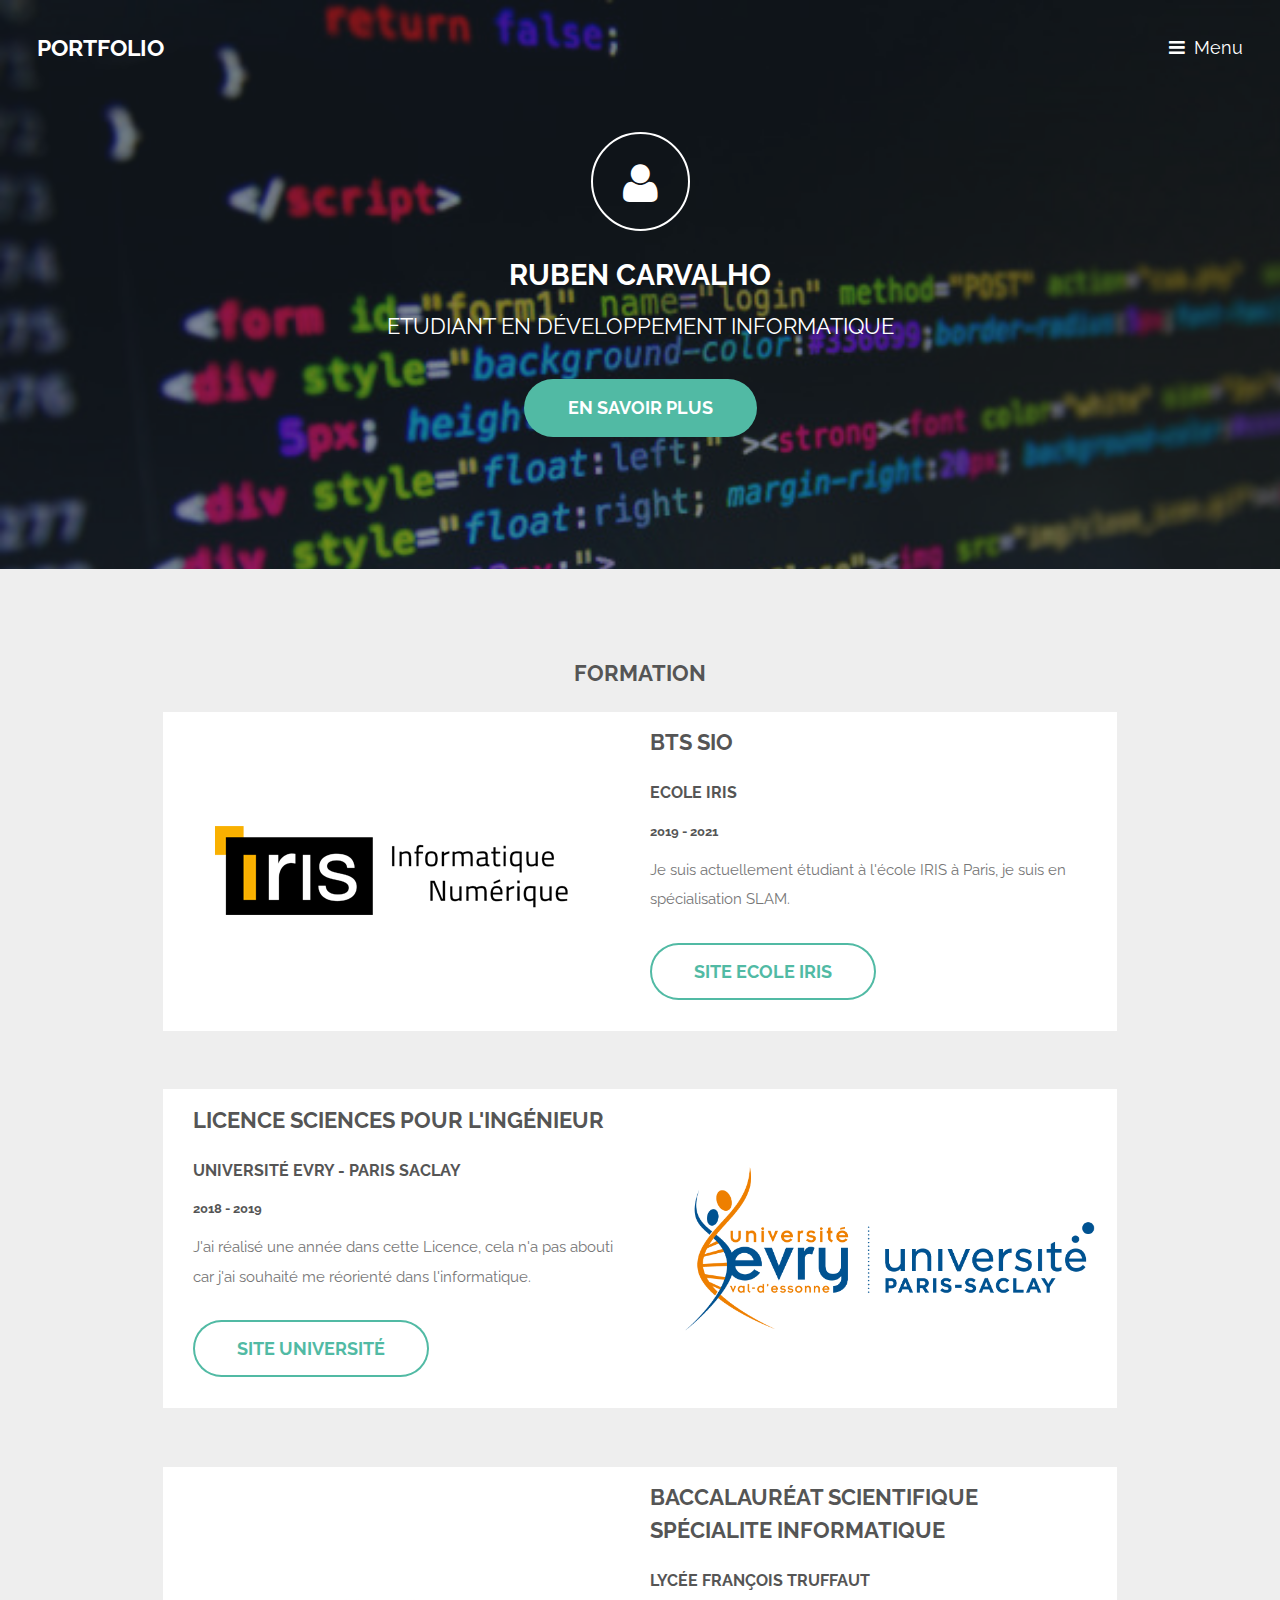
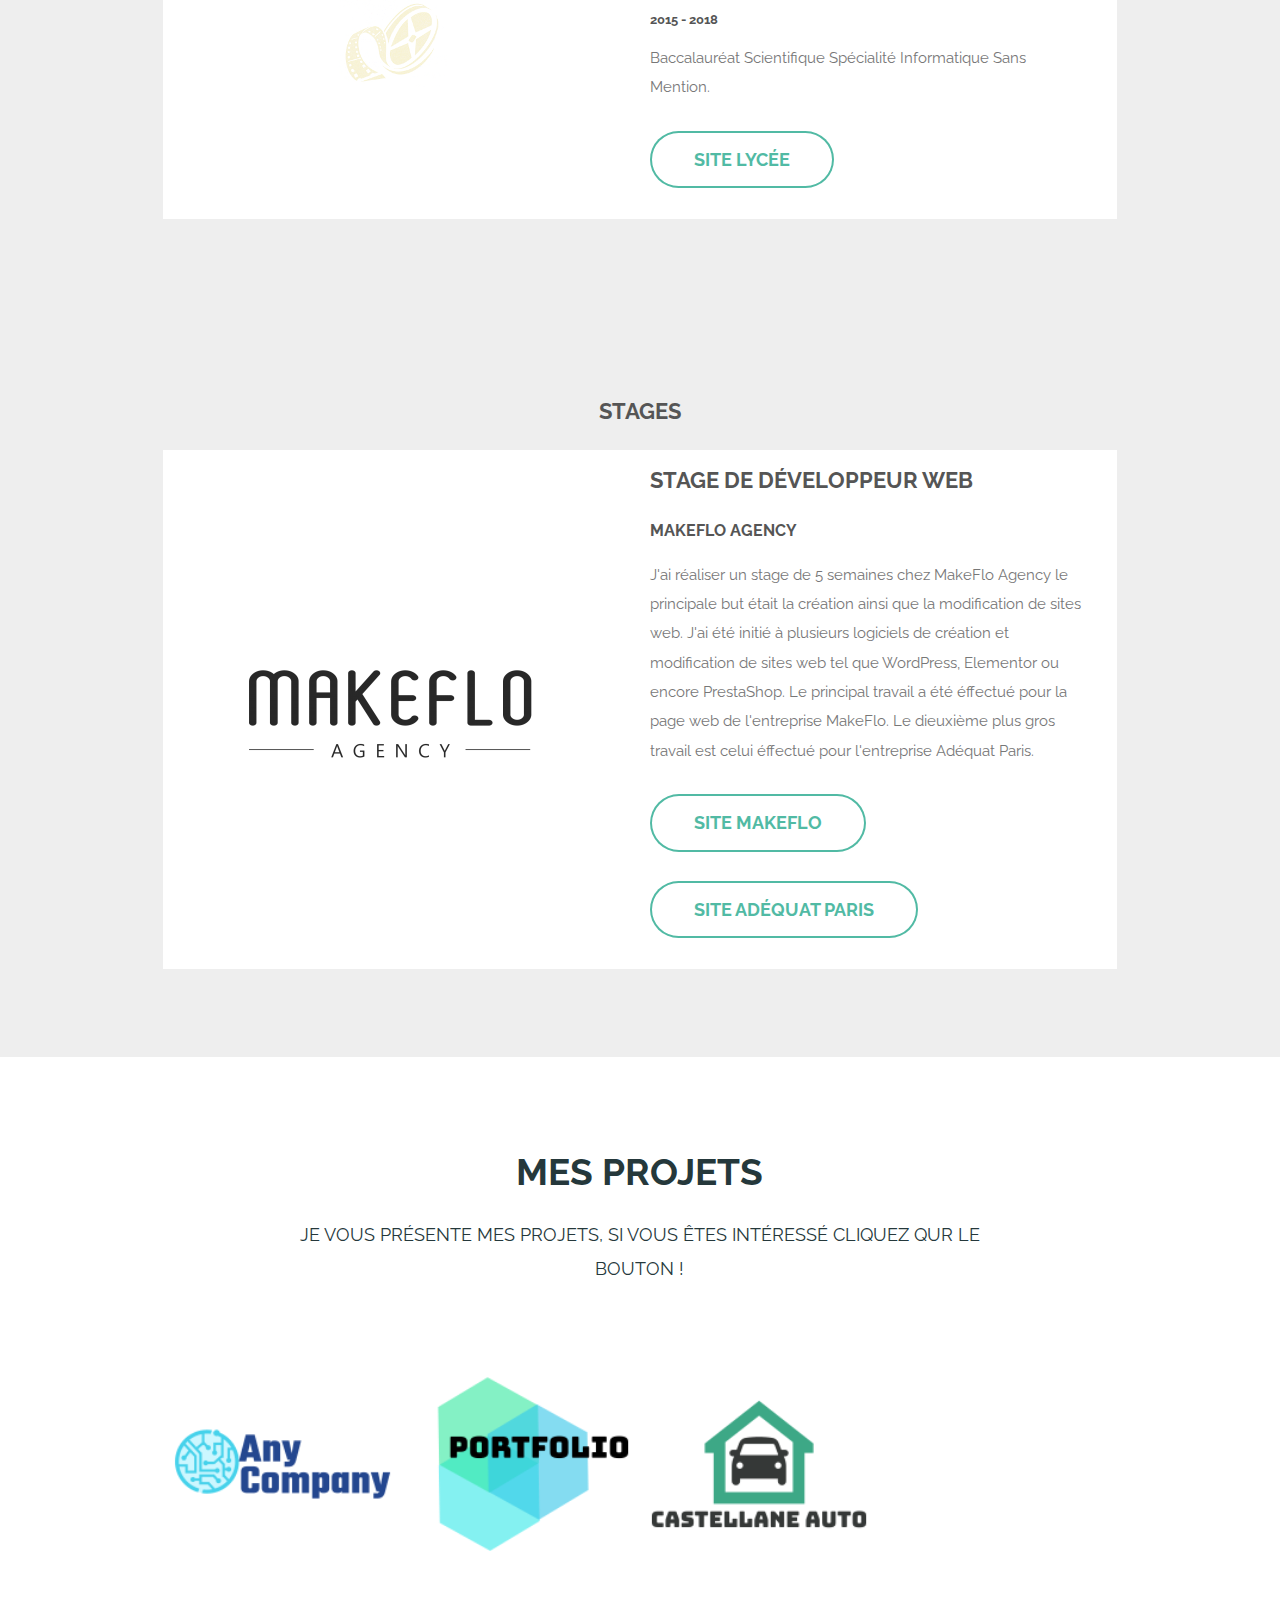
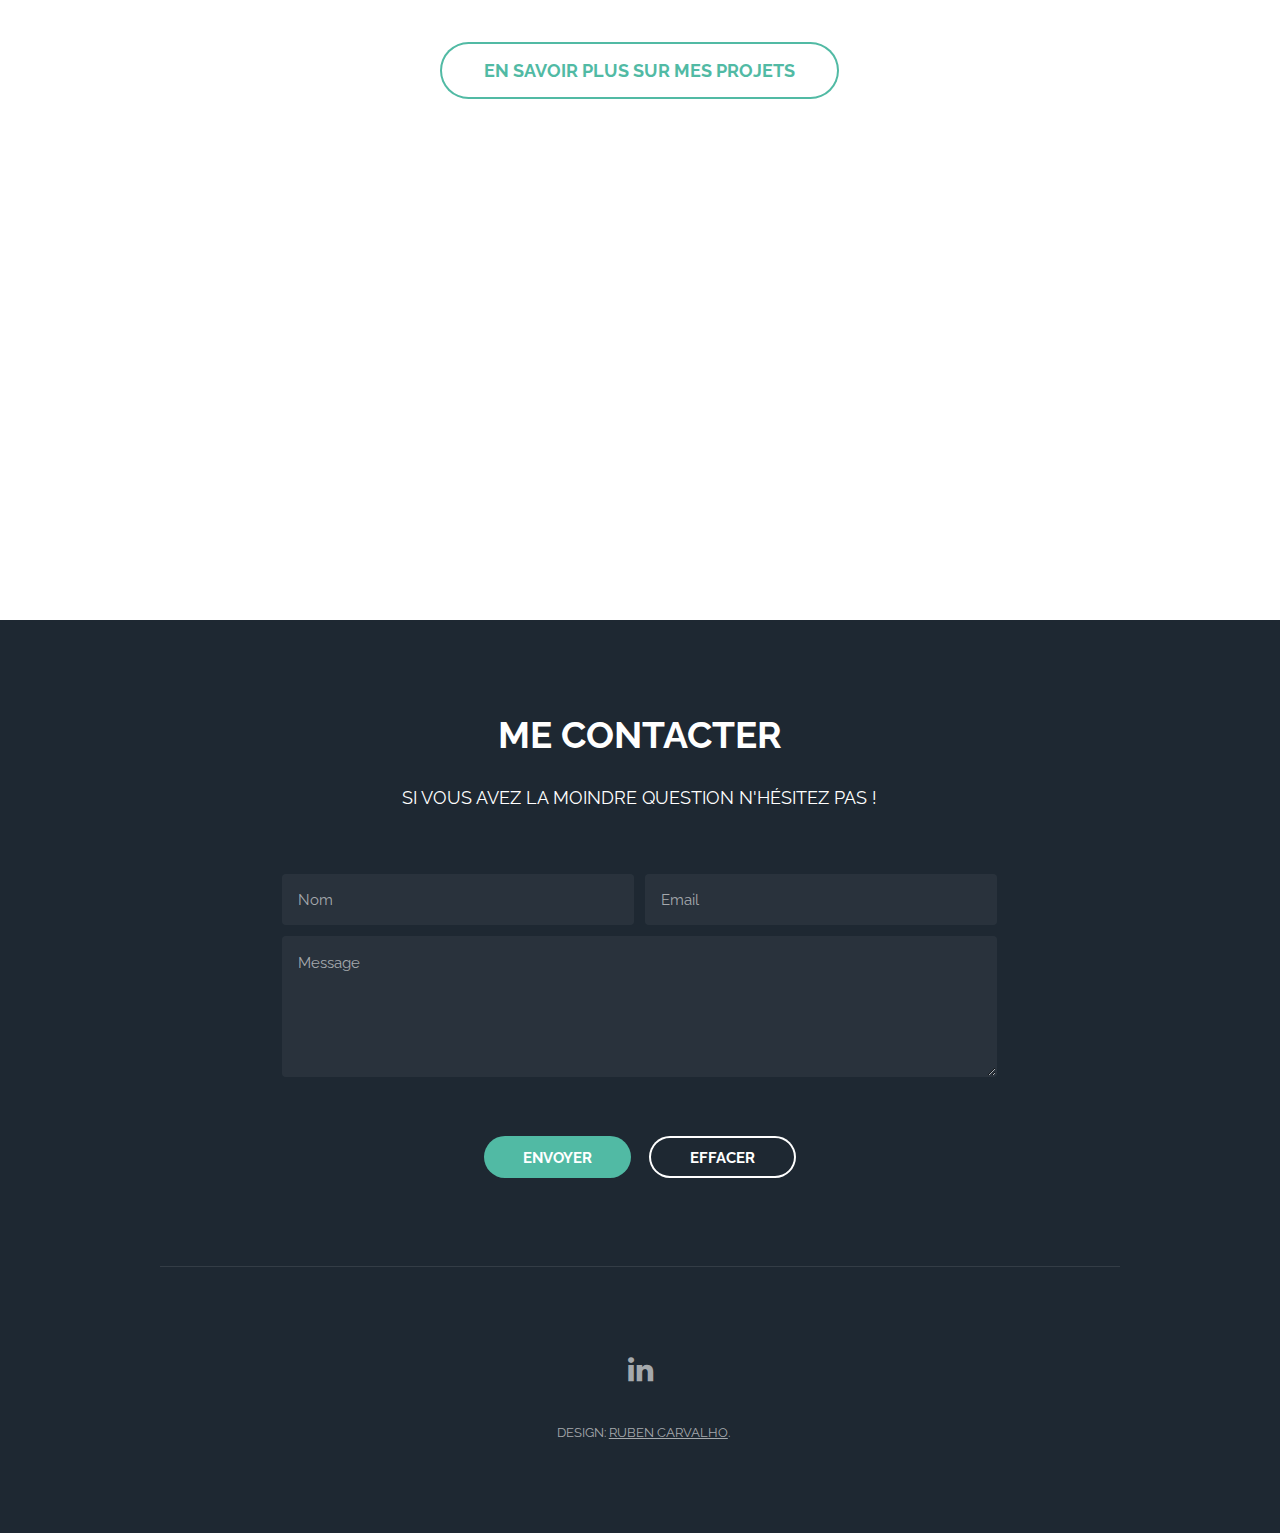
==== index.html @ 9308daf6 "first commit" ====
<!DOCTYPE HTML>
<html>
	<head>
		<title>Portfolio Ruben CARVALHO</title>
		<meta charset="utf-8" />
		<meta name="viewport" content="width=device-width, initial-scale=1" />
		<link rel="stylesheet" href="assets/css/main.css" />
	</head>

	<body class="landing">

		<!-- Header -->
			<header id="header" class="alt">
				<h1><a href="index.html">Portfolio</a></h1>
				<a href="#nav">Menu</a>
			</header>

		<!-- Navigation -->
			<nav id="nav">
				<ul class="links">
					<li><a href="index.html">Home</a></li>
					<li><a href="projets.html">Mes Projets</a></li>
					<li><a href="generic.html">En Savoir Plus</a></li>
				</ul>
			</nav>

		<!-- Bannière -->
			<section id="banner">
				<i class="icon fa-user"></i>
				<h2>Ruben CARVALHO</h2>
				<p>Etudiant en Développement Informatique</p>
				<ul class="actions">
					<li><a href="generic.html" class="button big special">En Savoir Plus</a></li>
				</ul>
			</section>

		<!-- Bloc 1-->	

			<section id="one" class="wrapper style1">
			<center><h2>Formation</h2></center>
				<div class="inner">
					<article class="feature left">
						<span class="image"><center><img src="images/logo_iris.png" alt="" /></center></span>
						<div class="content">
							<h2>BTS SIO</h2>
							<h4>Ecole IRIS</h4>
							<h5>2019 - 2021</h5>
							<p>Je suis actuellement étudiant à l'école IRIS à Paris, je suis en spécialisation SLAM.</p>
							
							<ul class="actions">
								<li><a href="https://www.ecoleiris.fr/" class="button big alt">Site Ecole IRIS</a></li>
							</ul>
						</div>
					</article>
					<article class="feature right">
						<span class="image"><center><img src="images/logo_evry.png" alt="" /></center></span>
						<div class="content">
							<h2>Licence Sciences Pour L'Ingénieur</h2>
							<h4>Université Evry - Paris Saclay</h4>
							<h5>2018 - 2019</h5>
							<p>J'ai réalisé une année dans cette Licence, cela n'a pas abouti car j'ai souhaité me réorienté dans l'informatique.</p>
							
							<ul class="actions">
								<li><a href="https://www.univ-evry.fr/" class="button big alt">Site Université</a></li>
							</ul>
						</div>
					</article>
					<article class="feature left">
						<span class="image"><center><img src="images/truffaut.png" alt="" /></center></span>
						<div class="content">
							<h2>Baccalauréat Scientifique Spécialite Informatique</h2>
							<h4>Lycée François Truffaut</h4>
							<h5>2015 - 2018</h5>
							<p>Baccalauréat Scientifique Spécialité Informatique Sans Mention.</p>
							
							<ul class="actions">
								<li><a href="http://www.lyc-truffaut-bondoufle.ac-versailles.fr/" class="button big alt">Site Lycée</a></li>
							</ul>
						</div>
					</article>
				</div>
			</section>

		<!-- Bloc 2 -->
			<section id="one" class="wrapper style1">
			<center><h2>Stages</h2></center>
				<div class="inner">
					<article class="feature left">
						<span class="image"><center><img src="images/logo_makeflo.png" alt="" /></center></span>
						<div class="content">
							<h2>Stage de Développeur Web</h2>
							<h4>MakeFlo Agency</h4>
							<p>J'ai réaliser un stage de 5 semaines chez MakeFlo Agency le principale but était la création ainsi que la modification de sites web.
							J'ai été initié à plusieurs logiciels de création et modification de sites web tel que WordPress, Elementor ou encore PrestaShop.
							Le principal travail a été éffectué pour la page web de l'entreprise MakeFlo.
							Le dieuxième plus gros travail est celui éffectué pour l'entreprise Adéquat Paris.</p>
							
							<ul class="actions">
								<li><a href="https://www.makeflo.tv/" class="button big alt">Site MakeFlo</a></li>
							</ul>
							<ul class="actions">
								<li><a href="https://www.adequatparis.com/" class="button big alt">Site Adéquat Paris</a></li>
							</ul>
						</div>
					</article>
				</div>
			</section>


		<!-- Bloc 3-->
			<section id="two" class="wrapper special">
				<div class="inner">
					<header class="major narrow">
						<h2>Mes Projets</h2>
						<p>Je vous présente mes projets, si vous êtes intéressé cliquez qur le bouton !</p>
					</header>
					<div class="image-grid">
						<a href="#" class="image"><img src="images/any_company.png" alt="" /></a>
						<a href="#" class="image"><img src="images/portfolio.png" alt="" /></a>
						<a href="#" class="image"><img src="images/ppe_auto_ecole.png" alt="" /></a>
					</div>
					<ul class="actions">
						<li><a href="projets.html" class="button big alt">En Savoir Plus Sur Mes Projets</a></li>
					</ul>
				</div>
			</section>


		<!-- Bloc 4 -->
			<section id="three" class="wrapper style3 special">
				<div class="inner">
					<header class="major narrow	">
						<h2>Mon Tableau de Compétences</h2>
						<p>Cliquez sur le bouton si vous voulez accéder à mon tableau de mes compétences acquises au long de ma formation.</p>
					</header>
					<ul class="actions">
						<li><a href="fichiers/tableau_compétences.xlsx" class="button big alt">Compétences</a></li>
					</ul>
				</div>
			</section>

		<!-- Bloc Contact -->
			<section id="four" class="wrapper style2 special">
				<div class="inner">
					<header class="major narrow">
						<h2>Me Contacter</h2>
						<p>Si vous avez la moindre question n'hésitez pas !</p>
					</header>
					<form action="#" method="POST">
						<div class="container 75%">
							<div class="row uniform 50%">
								<div class="6u 12u$(xsmall)">
									<input name="name" placeholder="Nom" type="text" />
								</div>
								<div class="6u$ 12u$(xsmall)">
									<input name="email" placeholder="Email" type="email" />
								</div>
								<div class="12u$">
									<textarea name="message" placeholder="Message" rows="4"></textarea>
								</div>
							</div>
						</div>
						<ul class="actions">
							<li><input type="submit" class="special" value="Envoyer" /></li>
							<li><input type="reset" class="alt" value="Effacer" /></li>
						</ul>
					</form>
				</div>
			</section>

		<!-- Footer -->
			<footer id="footer">
				<div class="inner">
					<ul class="icons">
						<li><a href="https://www.linkedin.com/in/ruben-carvalho-a429201b3/" class="icon fa-linkedin">
							<span class="label">LinkedIn</span>
						</a></li>
					</ul>
					<ul class="copyright">
						<li>Design: <a href="#">Ruben CARVALHO</a>.</li>
					</ul>
				</div>
			</footer>

			<script src="assets/js/jquery.min.js"></script>
			<script src="assets/js/skel.min.js"></script>
			<script src="assets/js/util.js"></script>
			<script src="assets/js/main.js"></script>

	</body>
</html>
---- assets/css/main.css ----
@charset "UTF-8";
@import url(font-awesome.min.css);
@import url("https://fonts.googleapis.com/css?family=Raleway:400,500,700");


	html, body, div, span, applet, object, iframe, h1, h2, h3, h4, h5, h6, p, blockquote, pre, a, abbr, acronym, address, big, cite, code, del, dfn, em, img, ins, kbd, q, s, samp, small, strike, strong, sub, sup, tt, var, b, u, i, center, dl, dt, dd, ol, ul, li, fieldset, form, label, legend, table, caption, tbody, tfoot, thead, tr, th, td, article, aside, canvas, details, embed, figure, figcaption, footer, header, hgroup, menu, nav, output, ruby, section, summary, time, mark, audio, video {
		margin: 0;
		padding: 0;
		border: 0;
		font-size: 100%;
		font: inherit;
		vertical-align: baseline;
	}

	article, aside, details, figcaption, figure, footer, header, hgroup, menu, nav, section {
		display: block;
	}

	body {
		line-height: 1;
	}

	ol, ul {
		list-style: none;
	}

	blockquote, q {
		quotes: none;
	}

	blockquote:before, blockquote:after, q:before, q:after {
		content: '';
		content: none;
	}

	table {
		border-collapse: collapse;
		border-spacing: 0;
	}

	body {
		-webkit-text-size-adjust: none;
	}


	*, *:before, *:after {
		-moz-box-sizing: border-box;
		-webkit-box-sizing: border-box;
		box-sizing: border-box;
	}

/* Containers */

	.container {
		margin-left: auto;
		margin-right: auto;
	}

	.container.\31 25\25 {
		width: 100%;
		max-width: 100em;
		min-width: 80em;
	}

	.container.\37 5\25 {
		width: 60em;
	}

	.container.\35 0\25 {
		width: 40em;
	}

	.container.\32 5\25 {
		width: 20em;
	}

	.container {
		width: 80em;
	}

	@media screen and (max-width: 1680px) {

		.container.\31 25\25 {
			width: 100%;
			max-width: 100em;
			min-width: 80em;
		}

		.container.\37 5\25 {
			width: 60em;
		}

		.container.\35 0\25 {
			width: 40em;
		}

		.container.\32 5\25 {
			width: 20em;
		}

		.container {
			width: 80em;
		}

	}

	@media screen and (max-width: 1280px) {

		.container.\31 25\25 {
			width: 100%;
			max-width: 81.25em;
			min-width: 65em;
		}

		.container.\37 5\25 {
			width: 48.75em;
		}

		.container.\35 0\25 {
			width: 32.5em;
		}

		.container.\32 5\25 {
			width: 16.25em;
		}

		.container {
			width: 65em;
		}

	}

	@media screen and (max-width: 980px) {

		.container.\31 25\25 {
			width: 100%;
			max-width: 112.5%;
			min-width: 90%;
		}

		.container.\37 5\25 {
			width: 67.5%;
		}

		.container.\35 0\25 {
			width: 45%;
		}

		.container.\32 5\25 {
			width: 22.5%;
		}

		.container {
			width: 90% !important;
		}

	}

	@media screen and (max-width: 736px) {

		.container.\31 25\25 {
			width: 100%;
			max-width: 112.5%;
			min-width: 90%;
		}

		.container.\37 5\25 {
			width: 67.5%;
		}

		.container.\35 0\25 {
			width: 45%;
		}

		.container.\32 5\25 {
			width: 22.5%;
		}

		.container {
			width: 90% !important;
		}

	}

	@media screen and (max-width: 480px) {

		.container.\31 25\25 {
			width: 100%;
			max-width: 112.5%;
			min-width: 90%;
		}

		.container.\37 5\25 {
			width: 67.5%;
		}

		.container.\35 0\25 {
			width: 45%;
		}

		.container.\32 5\25 {
			width: 22.5%;
		}

		.container {
			width: 90% !important;
		}

	}


	.row {
		border-bottom: solid 1px transparent;
		-moz-box-sizing: border-box;
		-webkit-box-sizing: border-box;
		box-sizing: border-box;
	}

	.row > * {
		float: left;
		-moz-box-sizing: border-box;
		-webkit-box-sizing: border-box;
		box-sizing: border-box;
	}

	.row:after, .row:before {
		content: '';
		display: block;
		clear: both;
		height: 0;
	}

	.row.uniform > * > :first-child {
		margin-top: 0;
	}

	.row.uniform > * > :last-child {
		margin-bottom: 0;
	}

	.row.\30 \25 > * {
		padding: 0 0 0 0em;
	}

	.row.\30 \25 {
		margin: 0 0 -1px 0em;
	}

	.row.uniform.\30 \25 > * {
		padding: 0em 0 0 0em;
	}

	.row.uniform.\30 \25 {
		margin: 0em 0 -1px 0em;
	}

	.row > * {
		padding: 0 0 0 2em;
	}

	.row {
		margin: 0 0 -1px -2em;
	}

	.row.uniform > * {
		padding: 2em 0 0 2em;
	}

	.row.uniform {
		margin: -2em 0 -1px -2em;
	}

	.row.\32 00\25 > * {
		padding: 0 0 0 4em;
	}

	.row.\32 00\25 {
		margin: 0 0 -1px -4em;
	}

	.row.uniform.\32 00\25 > * {
		padding: 4em 0 0 4em;
	}

	.row.uniform.\32 00\25 {
		margin: -4em 0 -1px -4em;
	}

	.row.\31 50\25 > * {
		padding: 0 0 0 3em;
	}

	.row.\31 50\25 {
		margin: 0 0 -1px -3em;
	}

	.row.uniform.\31 50\25 > * {
		padding: 3em 0 0 3em;
	}

	.row.uniform.\31 50\25 {
		margin: -3em 0 -1px -3em;
	}

	.row.\35 0\25 > * {
		padding: 0 0 0 1em;
	}

	.row.\35 0\25 {
		margin: 0 0 -1px -1em;
	}

	.row.uniform.\35 0\25 > * {
		padding: 1em 0 0 1em;
	}

	.row.uniform.\35 0\25 {
		margin: -1em 0 -1px -1em;
	}

	.row.\32 5\25 > * {
		padding: 0 0 0 0.5em;
	}

	.row.\32 5\25 {
		margin: 0 0 -1px -0.5em;
	}

	.row.uniform.\32 5\25 > * {
		padding: 0.5em 0 0 0.5em;
	}

	.row.uniform.\32 5\25 {
		margin: -0.5em 0 -1px -0.5em;
	}

	.\31 2u, .\31 2u\24 {
		width: 100%;
		clear: none;
		margin-left: 0;
	}

	.\31 1u, .\31 1u\24 {
		width: 91.6666666667%;
		clear: none;
		margin-left: 0;
	}

	.\31 0u, .\31 0u\24 {
		width: 83.3333333333%;
		clear: none;
		margin-left: 0;
	}

	.\39 u, .\39 u\24 {
		width: 75%;
		clear: none;
		margin-left: 0;
	}

	.\38 u, .\38 u\24 {
		width: 66.6666666667%;
		clear: none;
		margin-left: 0;
	}

	.\37 u, .\37 u\24 {
		width: 58.3333333333%;
		clear: none;
		margin-left: 0;
	}

	.\36 u, .\36 u\24 {
		width: 50%;
		clear: none;
		margin-left: 0;
	}

	.\35 u, .\35 u\24 {
		width: 41.6666666667%;
		clear: none;
		margin-left: 0;
	}

	.\34 u, .\34 u\24 {
		width: 33.3333333333%;
		clear: none;
		margin-left: 0;
	}

	.\33 u, .\33 u\24 {
		width: 25%;
		clear: none;
		margin-left: 0;
	}

	.\32 u, .\32 u\24 {
		width: 16.6666666667%;
		clear: none;
		margin-left: 0;
	}

	.\31 u, .\31 u\24 {
		width: 8.3333333333%;
		clear: none;
		margin-left: 0;
	}

	.\31 2u\24 + *,
	.\31 1u\24 + *,
	.\31 0u\24 + *,
	.\39 u\24 + *,
	.\38 u\24 + *,
	.\37 u\24 + *,
	.\36 u\24 + *,
	.\35 u\24 + *,
	.\34 u\24 + *,
	.\33 u\24 + *,
	.\32 u\24 + *,
	.\31 u\24 + * {
		clear: left;
	}

	.\-11u {
		margin-left: 91.66667%;
	}

	.\-10u {
		margin-left: 83.33333%;
	}

	.\-9u {
		margin-left: 75%;
	}

	.\-8u {
		margin-left: 66.66667%;
	}

	.\-7u {
		margin-left: 58.33333%;
	}

	.\-6u {
		margin-left: 50%;
	}

	.\-5u {
		margin-left: 41.66667%;
	}

	.\-4u {
		margin-left: 33.33333%;
	}

	.\-3u {
		margin-left: 25%;
	}

	.\-2u {
		margin-left: 16.66667%;
	}

	.\-1u {
		margin-left: 8.33333%;
	}

	@media screen and (max-width: 1680px) {

		.row > * {
			padding: 0 0 0 2em;
		}

		.row {
			margin: 0 0 -1px -2em;
		}

		.row.uniform > * {
			padding: 2em 0 0 2em;
		}

		.row.uniform {
			margin: -2em 0 -1px -2em;
		}

		.row.\32 00\25 > * {
			padding: 0 0 0 4em;
		}

		.row.\32 00\25 {
			margin: 0 0 -1px -4em;
		}

		.row.uniform.\32 00\25 > * {
			padding: 4em 0 0 4em;
		}

		.row.uniform.\32 00\25 {
			margin: -4em 0 -1px -4em;
		}

		.row.\31 50\25 > * {
			padding: 0 0 0 3em;
		}

		.row.\31 50\25 {
			margin: 0 0 -1px -3em;
		}

		.row.uniform.\31 50\25 > * {
			padding: 3em 0 0 3em;
		}

		.row.uniform.\31 50\25 {
			margin: -3em 0 -1px -3em;
		}

		.row.\35 0\25 > * {
			padding: 0 0 0 1em;
		}

		.row.\35 0\25 {
			margin: 0 0 -1px -1em;
		}

		.row.uniform.\35 0\25 > * {
			padding: 1em 0 0 1em;
		}

		.row.uniform.\35 0\25 {
			margin: -1em 0 -1px -1em;
		}

		.row.\32 5\25 > * {
			padding: 0 0 0 0.5em;
		}

		.row.\32 5\25 {
			margin: 0 0 -1px -0.5em;
		}

		.row.uniform.\32 5\25 > * {
			padding: 0.5em 0 0 0.5em;
		}

		.row.uniform.\32 5\25 {
			margin: -0.5em 0 -1px -0.5em;
		}

		.\31 2u\28xlarge\29, .\31 2u\24\28xlarge\29 {
			width: 100%;
			clear: none;
			margin-left: 0;
		}

		.\31 1u\28xlarge\29, .\31 1u\24\28xlarge\29 {
			width: 91.6666666667%;
			clear: none;
			margin-left: 0;
		}

		.\31 0u\28xlarge\29, .\31 0u\24\28xlarge\29 {
			width: 83.3333333333%;
			clear: none;
			margin-left: 0;
		}

		.\39 u\28xlarge\29, .\39 u\24\28xlarge\29 {
			width: 75%;
			clear: none;
			margin-left: 0;
		}

		.\38 u\28xlarge\29, .\38 u\24\28xlarge\29 {
			width: 66.6666666667%;
			clear: none;
			margin-left: 0;
		}

		.\37 u\28xlarge\29, .\37 u\24\28xlarge\29 {
			width: 58.3333333333%;
			clear: none;
			margin-left: 0;
		}

		.\36 u\28xlarge\29, .\36 u\24\28xlarge\29 {
			width: 50%;
			clear: none;
			margin-left: 0;
		}

		.\35 u\28xlarge\29, .\35 u\24\28xlarge\29 {
			width: 41.6666666667%;
			clear: none;
			margin-left: 0;
		}

		.\34 u\28xlarge\29, .\34 u\24\28xlarge\29 {
			width: 33.3333333333%;
			clear: none;
			margin-left: 0;
		}

		.\33 u\28xlarge\29, .\33 u\24\28xlarge\29 {
			width: 25%;
			clear: none;
			margin-left: 0;
		}

		.\32 u\28xlarge\29, .\32 u\24\28xlarge\29 {
			width: 16.6666666667%;
			clear: none;
			margin-left: 0;
		}

		.\31 u\28xlarge\29, .\31 u\24\28xlarge\29 {
			width: 8.3333333333%;
			clear: none;
			margin-left: 0;
		}

		.\31 2u\24\28xlarge\29 + *,
		.\31 1u\24\28xlarge\29 + *,
		.\31 0u\24\28xlarge\29 + *,
		.\39 u\24\28xlarge\29 + *,
		.\38 u\24\28xlarge\29 + *,
		.\37 u\24\28xlarge\29 + *,
		.\36 u\24\28xlarge\29 + *,
		.\35 u\24\28xlarge\29 + *,
		.\34 u\24\28xlarge\29 + *,
		.\33 u\24\28xlarge\29 + *,
		.\32 u\24\28xlarge\29 + *,
		.\31 u\24\28xlarge\29 + * {
			clear: left;
		}

		.\-11u\28xlarge\29 {
			margin-left: 91.66667%;
		}

		.\-10u\28xlarge\29 {
			margin-left: 83.33333%;
		}

		.\-9u\28xlarge\29 {
			margin-left: 75%;
		}

		.\-8u\28xlarge\29 {
			margin-left: 66.66667%;
		}

		.\-7u\28xlarge\29 {
			margin-left: 58.33333%;
		}

		.\-6u\28xlarge\29 {
			margin-left: 50%;
		}

		.\-5u\28xlarge\29 {
			margin-left: 41.66667%;
		}

		.\-4u\28xlarge\29 {
			margin-left: 33.33333%;
		}

		.\-3u\28xlarge\29 {
			margin-left: 25%;
		}

		.\-2u\28xlarge\29 {
			margin-left: 16.66667%;
		}

		.\-1u\28xlarge\29 {
			margin-left: 8.33333%;
		}

	}

	@media screen and (max-width: 1280px) {

		.row > * {
			padding: 0 0 0 1.5em;
		}

		.row {
			margin: 0 0 -1px -1.5em;
		}

		.row.uniform > * {
			padding: 1.5em 0 0 1.5em;
		}

		.row.uniform {
			margin: -1.5em 0 -1px -1.5em;
		}

		.row.\32 00\25 > * {
			padding: 0 0 0 3em;
		}

		.row.\32 00\25 {
			margin: 0 0 -1px -3em;
		}

		.row.uniform.\32 00\25 > * {
			padding: 3em 0 0 3em;
		}

		.row.uniform.\32 00\25 {
			margin: -3em 0 -1px -3em;
		}

		.row.\31 50\25 > * {
			padding: 0 0 0 2.25em;
		}

		.row.\31 50\25 {
			margin: 0 0 -1px -2.25em;
		}

		.row.uniform.\31 50\25 > * {
			padding: 2.25em 0 0 2.25em;
		}

		.row.uniform.\31 50\25 {
			margin: -2.25em 0 -1px -2.25em;
		}

		.row.\35 0\25 > * {
			padding: 0 0 0 0.75em;
		}

		.row.\35 0\25 {
			margin: 0 0 -1px -0.75em;
		}

		.row.uniform.\35 0\25 > * {
			padding: 0.75em 0 0 0.75em;
		}

		.row.uniform.\35 0\25 {
			margin: -0.75em 0 -1px -0.75em;
		}

		.row.\32 5\25 > * {
			padding: 0 0 0 0.375em;
		}

		.row.\32 5\25 {
			margin: 0 0 -1px -0.375em;
		}

		.row.uniform.\32 5\25 > * {
			padding: 0.375em 0 0 0.375em;
		}

		.row.uniform.\32 5\25 {
			margin: -0.375em 0 -1px -0.375em;
		}

		.\31 2u\28large\29, .\31 2u\24\28large\29 {
			width: 100%;
			clear: none;
			margin-left: 0;
		}

		.\31 1u\28large\29, .\31 1u\24\28large\29 {
			width: 91.6666666667%;
			clear: none;
			margin-left: 0;
		}

		.\31 0u\28large\29, .\31 0u\24\28large\29 {
			width: 83.3333333333%;
			clear: none;
			margin-left: 0;
		}

		.\39 u\28large\29, .\39 u\24\28large\29 {
			width: 75%;
			clear: none;
			margin-left: 0;
		}

		.\38 u\28large\29, .\38 u\24\28large\29 {
			width: 66.6666666667%;
			clear: none;
			margin-left: 0;
		}

		.\37 u\28large\29, .\37 u\24\28large\29 {
			width: 58.3333333333%;
			clear: none;
			margin-left: 0;
		}

		.\36 u\28large\29, .\36 u\24\28large\29 {
			width: 50%;
			clear: none;
			margin-left: 0;
		}

		.\35 u\28large\29, .\35 u\24\28large\29 {
			width: 41.6666666667%;
			clear: none;
			margin-left: 0;
		}

		.\34 u\28large\29, .\34 u\24\28large\29 {
			width: 33.3333333333%;
			clear: none;
			margin-left: 0;
		}

		.\33 u\28large\29, .\33 u\24\28large\29 {
			width: 25%;
			clear: none;
			margin-left: 0;
		}

		.\32 u\28large\29, .\32 u\24\28large\29 {
			width: 16.6666666667%;
			clear: none;
			margin-left: 0;
		}

		.\31 u\28large\29, .\31 u\24\28large\29 {
			width: 8.3333333333%;
			clear: none;
			margin-left: 0;
		}

		.\31 2u\24\28large\29 + *,
		.\31 1u\24\28large\29 + *,
		.\31 0u\24\28large\29 + *,
		.\39 u\24\28large\29 + *,
		.\38 u\24\28large\29 + *,
		.\37 u\24\28large\29 + *,
		.\36 u\24\28large\29 + *,
		.\35 u\24\28large\29 + *,
		.\34 u\24\28large\29 + *,
		.\33 u\24\28large\29 + *,
		.\32 u\24\28large\29 + *,
		.\31 u\24\28large\29 + * {
			clear: left;
		}

		.\-11u\28large\29 {
			margin-left: 91.66667%;
		}

		.\-10u\28large\29 {
			margin-left: 83.33333%;
		}

		.\-9u\28large\29 {
			margin-left: 75%;
		}

		.\-8u\28large\29 {
			margin-left: 66.66667%;
		}

		.\-7u\28large\29 {
			margin-left: 58.33333%;
		}

		.\-6u\28large\29 {
			margin-left: 50%;
		}

		.\-5u\28large\29 {
			margin-left: 41.66667%;
		}

		.\-4u\28large\29 {
			margin-left: 33.33333%;
		}

		.\-3u\28large\29 {
			margin-left: 25%;
		}

		.\-2u\28large\29 {
			margin-left: 16.66667%;
		}

		.\-1u\28large\29 {
			margin-left: 8.33333%;
		}

	}

	@media screen and (max-width: 980px) {

		.row > * {
			padding: 0 0 0 1.5em;
		}

		.row {
			margin: 0 0 -1px -1.5em;
		}

		.row.uniform > * {
			padding: 1.5em 0 0 1.5em;
		}

		.row.uniform {
			margin: -1.5em 0 -1px -1.5em;
		}

		.row.\32 00\25 > * {
			padding: 0 0 0 3em;
		}

		.row.\32 00\25 {
			margin: 0 0 -1px -3em;
		}

		.row.uniform.\32 00\25 > * {
			padding: 3em 0 0 3em;
		}

		.row.uniform.\32 00\25 {
			margin: -3em 0 -1px -3em;
		}

		.row.\31 50\25 > * {
			padding: 0 0 0 2.25em;
		}

		.row.\31 50\25 {
			margin: 0 0 -1px -2.25em;
		}

		.row.uniform.\31 50\25 > * {
			padding: 2.25em 0 0 2.25em;
		}

		.row.uniform.\31 50\25 {
			margin: -2.25em 0 -1px -2.25em;
		}

		.row.\35 0\25 > * {
			padding: 0 0 0 0.75em;
		}

		.row.\35 0\25 {
			margin: 0 0 -1px -0.75em;
		}

		.row.uniform.\35 0\25 > * {
			padding: 0.75em 0 0 0.75em;
		}

		.row.uniform.\35 0\25 {
			margin: -0.75em 0 -1px -0.75em;
		}

		.row.\32 5\25 > * {
			padding: 0 0 0 0.375em;
		}

		.row.\32 5\25 {
			margin: 0 0 -1px -0.375em;
		}

		.row.uniform.\32 5\25 > * {
			padding: 0.375em 0 0 0.375em;
		}

		.row.uniform.\32 5\25 {
			margin: -0.375em 0 -1px -0.375em;
		}

		.\31 2u\28medium\29, .\31 2u\24\28medium\29 {
			width: 100%;
			clear: none;
			margin-left: 0;
		}

		.\31 1u\28medium\29, .\31 1u\24\28medium\29 {
			width: 91.6666666667%;
			clear: none;
			margin-left: 0;
		}

		.\31 0u\28medium\29, .\31 0u\24\28medium\29 {
			width: 83.3333333333%;
			clear: none;
			margin-left: 0;
		}

		.\39 u\28medium\29, .\39 u\24\28medium\29 {
			width: 75%;
			clear: none;
			margin-left: 0;
		}

		.\38 u\28medium\29, .\38 u\24\28medium\29 {
			width: 66.6666666667%;
			clear: none;
			margin-left: 0;
		}

		.\37 u\28medium\29, .\37 u\24\28medium\29 {
			width: 58.3333333333%;
			clear: none;
			margin-left: 0;
		}

		.\36 u\28medium\29, .\36 u\24\28medium\29 {
			width: 50%;
			clear: none;
			margin-left: 0;
		}

		.\35 u\28medium\29, .\35 u\24\28medium\29 {
			width: 41.6666666667%;
			clear: none;
			margin-left: 0;
		}

		.\34 u\28medium\29, .\34 u\24\28medium\29 {
			width: 33.3333333333%;
			clear: none;
			margin-left: 0;
		}

		.\33 u\28medium\29, .\33 u\24\28medium\29 {
			width: 25%;
			clear: none;
			margin-left: 0;
		}

		.\32 u\28medium\29, .\32 u\24\28medium\29 {
			width: 16.6666666667%;
			clear: none;
			margin-left: 0;
		}

		.\31 u\28medium\29, .\31 u\24\28medium\29 {
			width: 8.3333333333%;
			clear: none;
			margin-left: 0;
		}

		.\31 2u\24\28medium\29 + *,
		.\31 1u\24\28medium\29 + *,
		.\31 0u\24\28medium\29 + *,
		.\39 u\24\28medium\29 + *,
		.\38 u\24\28medium\29 + *,
		.\37 u\24\28medium\29 + *,
		.\36 u\24\28medium\29 + *,
		.\35 u\24\28medium\29 + *,
		.\34 u\24\28medium\29 + *,
		.\33 u\24\28medium\29 + *,
		.\32 u\24\28medium\29 + *,
		.\31 u\24\28medium\29 + * {
			clear: left;
		}

		.\-11u\28medium\29 {
			margin-left: 91.66667%;
		}

		.\-10u\28medium\29 {
			margin-left: 83.33333%;
		}

		.\-9u\28medium\29 {
			margin-left: 75%;
		}

		.\-8u\28medium\29 {
			margin-left: 66.66667%;
		}

		.\-7u\28medium\29 {
			margin-left: 58.33333%;
		}

		.\-6u\28medium\29 {
			margin-left: 50%;
		}

		.\-5u\28medium\29 {
			margin-left: 41.66667%;
		}

		.\-4u\28medium\29 {
			margin-left: 33.33333%;
		}

		.\-3u\28medium\29 {
			margin-left: 25%;
		}

		.\-2u\28medium\29 {
			margin-left: 16.66667%;
		}

		.\-1u\28medium\29 {
			margin-left: 8.33333%;
		}

	}

	@media screen and (max-width: 736px) {

		.row > * {
			padding: 0 0 0 1.25em;
		}

		.row {
			margin: 0 0 -1px -1.25em;
		}

		.row.uniform > * {
			padding: 1.25em 0 0 1.25em;
		}

		.row.uniform {
			margin: -1.25em 0 -1px -1.25em;
		}

		.row.\32 00\25 > * {
			padding: 0 0 0 2.5em;
		}

		.row.\32 00\25 {
			margin: 0 0 -1px -2.5em;
		}

		.row.uniform.\32 00\25 > * {
			padding: 2.5em 0 0 2.5em;
		}

		.row.uniform.\32 00\25 {
			margin: -2.5em 0 -1px -2.5em;
		}

		.row.\31 50\25 > * {
			padding: 0 0 0 1.875em;
		}

		.row.\31 50\25 {
			margin: 0 0 -1px -1.875em;
		}

		.row.uniform.\31 50\25 > * {
			padding: 1.875em 0 0 1.875em;
		}

		.row.uniform.\31 50\25 {
			margin: -1.875em 0 -1px -1.875em;
		}

		.row.\35 0\25 > * {
			padding: 0 0 0 0.625em;
		}

		.row.\35 0\25 {
			margin: 0 0 -1px -0.625em;
		}

		.row.uniform.\35 0\25 > * {
			padding: 0.625em 0 0 0.625em;
		}

		.row.uniform.\35 0\25 {
			margin: -0.625em 0 -1px -0.625em;
		}

		.row.\32 5\25 > * {
			padding: 0 0 0 0.3125em;
		}

		.row.\32 5\25 {
			margin: 0 0 -1px -0.3125em;
		}

		.row.uniform.\32 5\25 > * {
			padding: 0.3125em 0 0 0.3125em;
		}

		.row.uniform.\32 5\25 {
			margin: -0.3125em 0 -1px -0.3125em;
		}

		.\31 2u\28small\29, .\31 2u\24\28small\29 {
			width: 100%;
			clear: none;
			margin-left: 0;
		}

		.\31 1u\28small\29, .\31 1u\24\28small\29 {
			width: 91.6666666667%;
			clear: none;
			margin-left: 0;
		}

		.\31 0u\28small\29, .\31 0u\24\28small\29 {
			width: 83.3333333333%;
			clear: none;
			margin-left: 0;
		}

		.\39 u\28small\29, .\39 u\24\28small\29 {
			width: 75%;
			clear: none;
			margin-left: 0;
		}

		.\38 u\28small\29, .\38 u\24\28small\29 {
			width: 66.6666666667%;
			clear: none;
			margin-left: 0;
		}

		.\37 u\28small\29, .\37 u\24\28small\29 {
			width: 58.3333333333%;
			clear: none;
			margin-left: 0;
		}

		.\36 u\28small\29, .\36 u\24\28small\29 {
			width: 50%;
			clear: none;
			margin-left: 0;
		}

		.\35 u\28small\29, .\35 u\24\28small\29 {
			width: 41.6666666667%;
			clear: none;
			margin-left: 0;
		}

		.\34 u\28small\29, .\34 u\24\28small\29 {
			width: 33.3333333333%;
			clear: none;
			margin-left: 0;
		}

		.\33 u\28small\29, .\33 u\24\28small\29 {
			width: 25%;
			clear: none;
			margin-left: 0;
		}

		.\32 u\28small\29, .\32 u\24\28small\29 {
			width: 16.6666666667%;
			clear: none;
			margin-left: 0;
		}

		.\31 u\28small\29, .\31 u\24\28small\29 {
			width: 8.3333333333%;
			clear: none;
			margin-left: 0;
		}

		.\31 2u\24\28small\29 + *,
		.\31 1u\24\28small\29 + *,
		.\31 0u\24\28small\29 + *,
		.\39 u\24\28small\29 + *,
		.\38 u\24\28small\29 + *,
		.\37 u\24\28small\29 + *,
		.\36 u\24\28small\29 + *,
		.\35 u\24\28small\29 + *,
		.\34 u\24\28small\29 + *,
		.\33 u\24\28small\29 + *,
		.\32 u\24\28small\29 + *,
		.\31 u\24\28small\29 + * {
			clear: left;
		}

		.\-11u\28small\29 {
			margin-left: 91.66667%;
		}

		.\-10u\28small\29 {
			margin-left: 83.33333%;
		}

		.\-9u\28small\29 {
			margin-left: 75%;
		}

		.\-8u\28small\29 {
			margin-left: 66.66667%;
		}

		.\-7u\28small\29 {
			margin-left: 58.33333%;
		}

		.\-6u\28small\29 {
			margin-left: 50%;
		}

		.\-5u\28small\29 {
			margin-left: 41.66667%;
		}

		.\-4u\28small\29 {
			margin-left: 33.33333%;
		}

		.\-3u\28small\29 {
			margin-left: 25%;
		}

		.\-2u\28small\29 {
			margin-left: 16.66667%;
		}

		.\-1u\28small\29 {
			margin-left: 8.33333%;
		}

	}

	@media screen and (max-width: 480px) {

		.row > * {
			padding: 0 0 0 1.25em;
		}

		.row {
			margin: 0 0 -1px -1.25em;
		}

		.row.uniform > * {
			padding: 1.25em 0 0 1.25em;
		}

		.row.uniform {
			margin: -1.25em 0 -1px -1.25em;
		}

		.row.\32 00\25 > * {
			padding: 0 0 0 2.5em;
		}

		.row.\32 00\25 {
			margin: 0 0 -1px -2.5em;
		}

		.row.uniform.\32 00\25 > * {
			padding: 2.5em 0 0 2.5em;
		}

		.row.uniform.\32 00\25 {
			margin: -2.5em 0 -1px -2.5em;
		}

		.row.\31 50\25 > * {
			padding: 0 0 0 1.875em;
		}

		.row.\31 50\25 {
			margin: 0 0 -1px -1.875em;
		}

		.row.uniform.\31 50\25 > * {
			padding: 1.875em 0 0 1.875em;
		}

		.row.uniform.\31 50\25 {
			margin: -1.875em 0 -1px -1.875em;
		}

		.row.\35 0\25 > * {
			padding: 0 0 0 0.625em;
		}

		.row.\35 0\25 {
			margin: 0 0 -1px -0.625em;
		}

		.row.uniform.\35 0\25 > * {
			padding: 0.625em 0 0 0.625em;
		}

		.row.uniform.\35 0\25 {
			margin: -0.625em 0 -1px -0.625em;
		}

		.row.\32 5\25 > * {
			padding: 0 0 0 0.3125em;
		}

		.row.\32 5\25 {
			margin: 0 0 -1px -0.3125em;
		}

		.row.uniform.\32 5\25 > * {
			padding: 0.3125em 0 0 0.3125em;
		}

		.row.uniform.\32 5\25 {
			margin: -0.3125em 0 -1px -0.3125em;
		}

		.\31 2u\28xsmall\29, .\31 2u\24\28xsmall\29 {
			width: 100%;
			clear: none;
			margin-left: 0;
		}

		.\31 1u\28xsmall\29, .\31 1u\24\28xsmall\29 {
			width: 91.6666666667%;
			clear: none;
			margin-left: 0;
		}

		.\31 0u\28xsmall\29, .\31 0u\24\28xsmall\29 {
			width: 83.3333333333%;
			clear: none;
			margin-left: 0;
		}

		.\39 u\28xsmall\29, .\39 u\24\28xsmall\29 {
			width: 75%;
			clear: none;
			margin-left: 0;
		}

		.\38 u\28xsmall\29, .\38 u\24\28xsmall\29 {
			width: 66.6666666667%;
			clear: none;
			margin-left: 0;
		}

		.\37 u\28xsmall\29, .\37 u\24\28xsmall\29 {
			width: 58.3333333333%;
			clear: none;
			margin-left: 0;
		}

		.\36 u\28xsmall\29, .\36 u\24\28xsmall\29 {
			width: 50%;
			clear: none;
			margin-left: 0;
		}

		.\35 u\28xsmall\29, .\35 u\24\28xsmall\29 {
			width: 41.6666666667%;
			clear: none;
			margin-left: 0;
		}

		.\34 u\28xsmall\29, .\34 u\24\28xsmall\29 {
			width: 33.3333333333%;
			clear: none;
			margin-left: 0;
		}

		.\33 u\28xsmall\29, .\33 u\24\28xsmall\29 {
			width: 25%;
			clear: none;
			margin-left: 0;
		}

		.\32 u\28xsmall\29, .\32 u\24\28xsmall\29 {
			width: 16.6666666667%;
			clear: none;
			margin-left: 0;
		}

		.\31 u\28xsmall\29, .\31 u\24\28xsmall\29 {
			width: 8.3333333333%;
			clear: none;
			margin-left: 0;
		}

		.\31 2u\24\28xsmall\29 + *,
		.\31 1u\24\28xsmall\29 + *,
		.\31 0u\24\28xsmall\29 + *,
		.\39 u\24\28xsmall\29 + *,
		.\38 u\24\28xsmall\29 + *,
		.\37 u\24\28xsmall\29 + *,
		.\36 u\24\28xsmall\29 + *,
		.\35 u\24\28xsmall\29 + *,
		.\34 u\24\28xsmall\29 + *,
		.\33 u\24\28xsmall\29 + *,
		.\32 u\24\28xsmall\29 + *,
		.\31 u\24\28xsmall\29 + * {
			clear: left;
		}

		.\-11u\28xsmall\29 {
			margin-left: 91.66667%;
		}

		.\-10u\28xsmall\29 {
			margin-left: 83.33333%;
		}

		.\-9u\28xsmall\29 {
			margin-left: 75%;
		}

		.\-8u\28xsmall\29 {
			margin-left: 66.66667%;
		}

		.\-7u\28xsmall\29 {
			margin-left: 58.33333%;
		}

		.\-6u\28xsmall\29 {
			margin-left: 50%;
		}

		.\-5u\28xsmall\29 {
			margin-left: 41.66667%;
		}

		.\-4u\28xsmall\29 {
			margin-left: 33.33333%;
		}

		.\-3u\28xsmall\29 {
			margin-left: 25%;
		}

		.\-2u\28xsmall\29 {
			margin-left: 16.66667%;
		}

		.\-1u\28xsmall\29 {
			margin-left: 8.33333%;
		}

	}

/* Basic */

	@-ms-viewport {
		width: device-width;
	}

	body {
		-ms-overflow-style: scrollbar;
	}

	@media screen and (max-width: 480px) {

		html, body {
			min-width: 320px;
		}

	}

	body {
		background: #fff;
	}

		body.is-loading *, body.is-loading *:before, body.is-loading *:after {
			-moz-animation: none !important;
			-webkit-animation: none !important;
			-ms-animation: none !important;
			animation: none !important;
			-moz-transition: none !important;
			-webkit-transition: none !important;
			-ms-transition: none !important;
			transition: none !important;
		}

/* Type */

	body {
		background-color: #fff;
		color: #777;
	}

	body, input, select, textarea {
		font-family: "Raleway", Helvetica, sans-serif;
		font-size: 13pt;
		font-weight: 400;
		line-height: 2em;
	}

		@media screen and (max-width: 1680px) {

			body, input, select, textarea {
				font-size: 11pt;
			}

		}

		@media screen and (max-width: 1280px) {

			body, input, select, textarea {
				font-size: 11pt;
			}

		}

		@media screen and (max-width: 980px) {

			body, input, select, textarea {
				font-size: 12pt;
			}

		}

		@media screen and (max-width: 736px) {

			body, input, select, textarea {
				font-size: 12pt;
			}

		}

		@media screen and (max-width: 480px) {

			body, input, select, textarea {
				font-size: 12pt;
			}

		}

	a {
		text-decoration: underline;
	}

		a:hover {
			text-decoration: none;
		}

	strong, b {
		font-weight: 700;
	}

	em, i {
		font-style: italic;
	}

	p {
		margin: 0 0 2em 0;
	}

	h1, h2, h3, h4, h5, h6 {
		font-weight: 700;
		line-height: 1em;
		margin: 0 0 1em 0;
		text-transform: uppercase;
	}

		h1 a, h2 a, h3 a, h4 a, h5 a, h6 a {
			text-decoration: none;
		}

	h2 {
		font-size: 1.5em;
		line-height: 1.5em;
	}

	h3 {
		font-size: 1.3em;
		line-height: 1.5em;
	}

	h4 {
		font-size: 1.1em;
		line-height: 1.5em;
	}

	h5 {
		font-size: 0.9em;
		line-height: 1.5em;
	}

	h6 {
		font-size: 0.7em;
		line-height: 1.5em;
	}

	sub {
		font-size: 0.8em;
		position: relative;
		top: 0.5em;
	}

	sup {
		font-size: 0.8em;
		position: relative;
		top: -0.5em;
	}

	blockquote {
		border-left-style: solid;
		border-left-width: 4px;
		font-style: italic;
		margin: 0 0 2em 0;
		padding: 0.5em 0 0.5em 2em;
	}

	code {
		border-radius: 4px;
		border-style: solid;
		border-width: 1px;
		font-family: "Courier New", monospace;
		font-size: 0.9em;
		margin: 0 0.25em;
		padding: 0.25em 0.65em;
	}

	pre {
		-webkit-overflow-scrolling: touch;
		font-family: "Courier New", monospace;
		font-size: 0.9em;
		margin: 0 0 2em 0;
	}

		pre code {
			display: block;
			line-height: 1.75em;
			padding: 1em 1.5em;
			overflow-x: auto;
		}

	hr {
		border: 0;
		border-bottom-style: solid;
		border-bottom-width: 1px;
		margin: 2em 0;
	}

		hr.major {
			margin: 3em 0;
		}

	.align-left {
		text-align: left;
	}

	.align-center {
		text-align: center;
	}

	.align-right {
		text-align: right;
	}

	input, select, textarea {
		color: #25383B;
	}

	a {
		color: #51BAA4;
	}

	strong, b {
		color: #25383B;
	}

	h1, h2, h3, h4, h5, h6 {
		color: #25383B;
	}

	blockquote {
		border-left-color: rgba(144, 144, 144, 0.25);
	}

	code {
		background: rgba(144, 144, 144, 0.075);
		border-color: rgba(144, 144, 144, 0.25);
	}

	hr {
		border-bottom-color: rgba(144, 144, 144, 0.25);
	}


	section.special, article.special, header.special {
		text-align: center;
	}

	header p {
		margin: 0 0 1.5em 0;
		position: relative;
		text-transform: uppercase;
	}

	header h2 + p {
		font-size: 1.25em;
		margin-top: -1em;
		line-height: 1.85em;
	}

	header h3 + p {
		font-size: 1.1em;
		margin-top: -0.8em;
		line-height: 1.5em;
	}

	header h4 + p,
	header h5 + p,
	header h6 + p {
		font-size: 0.9em;
		margin-top: -0.6em;
		line-height: 1.5em;
	}

	header.major {
		margin-bottom: 4em;
	}

		header.major h2 {
			font-size: 2.5em;
		}

	header.narrow {
		max-width: 60%;
		margin-left: auto;
		margin-right: auto;
	}

	@media screen and (max-width: 1280px) {

		header.narrow {
			max-width: 75%;
		}

	}

	@media screen and (max-width: 980px) {

		header.narrow {
			max-width: 100%;
		}

		header.major {
			margin-bottom: 2em;
		}

			header.major h2 {
				font-size: 2em;
			}

	}

	@media screen and (max-width: 736px) {

		header.major h2 {
			font-size: 1.5em;
		}

		header.major p {
			font-size: 1em;
		}

	}

	header p {
		color: #25383B;
	}

/* Form */

	form {
		margin: 0 0 2em 0;
	}

		form ul.actions {
			margin-top: 4em;
		}

		@media screen and (max-width: 736px) {

			form ul.actions {
				margin-top: 2em;
			}

		}

	label {
		display: block;
		font-size: 0.9em;
		font-weight: 700;
		margin: 0 0 1em 0;
	}

	input[type="text"],
	input[type="password"],
	input[type="email"],
	select,
	textarea {
		-moz-appearance: none;
		-webkit-appearance: none;
		-ms-appearance: none;
		appearance: none;
		border-radius: 4px;
		border-style: solid;
		border-width: 1px;
		display: block;
		outline: 0;
		padding: 0 1em;
		text-decoration: none;
		width: 100%;
	}

		input[type="text"]:invalid,
		input[type="password"]:invalid,
		input[type="email"]:invalid,
		select:invalid,
		textarea:invalid {
			box-shadow: none;
		}

	.select-wrapper {
		text-decoration: none;
		display: block;
		position: relative;
	}

		.select-wrapper:before {
			content: "";
			-moz-osx-font-smoothing: grayscale;
			-webkit-font-smoothing: antialiased;
			font-family: FontAwesome;
			font-style: normal;
			font-weight: normal;
			text-transform: none !important;
		}

		.select-wrapper:before {
			display: block;
			height: 3.5em;
			line-height: 3.5em;
			pointer-events: none;
			position: absolute;
			right: 0;
			text-align: center;
			top: 0;
			width: 3.5em;
		}

		.select-wrapper select::-ms-expand {
			display: none;
		}

	input[type="text"],
	input[type="password"],
	input[type="email"],
	select {
		height: 3.5em;
	}

	textarea {
		padding: 0.75em 1em;
	}

	input[type="checkbox"],
	input[type="radio"] {
		-moz-appearance: none;
		-webkit-appearance: none;
		-ms-appearance: none;
		appearance: none;
		display: block;
		float: left;
		margin-right: -2em;
		opacity: 0;
		width: 1em;
		z-index: -1;
	}

		input[type="checkbox"] + label,
		input[type="radio"] + label {
			text-decoration: none;
			cursor: pointer;
			display: inline-block;
			font-size: 1em;
			font-weight: 400;
			padding-left: 2.85em;
			padding-right: 0.75em;
			position: relative;
		}

			input[type="checkbox"] + label:before,
			input[type="radio"] + label:before {
				-moz-osx-font-smoothing: grayscale;
				-webkit-font-smoothing: antialiased;
				font-family: FontAwesome;
				font-style: normal;
				font-weight: normal;
				text-transform: none !important;
			}

			input[type="checkbox"] + label:before,
			input[type="radio"] + label:before {
				border-radius: 4px;
				border-style: solid;
				border-width: 1px;
				content: '';
				display: inline-block;
				height: 2.1em;
				left: 0;
				line-height: 2.0125em;
				position: absolute;
				text-align: center;
				top: 0;
				width: 2.1em;
			}

		input[type="checkbox"]:checked + label:before,
		input[type="radio"]:checked + label:before {
			content: '\f00c';
		}

	input[type="checkbox"] + label:before {
		border-radius: 4px;
	}

	input[type="radio"] + label:before {
		border-radius: 100%;
	}

	::-webkit-input-placeholder {
		opacity: 1.0;
	}

	:-moz-placeholder {
		opacity: 1.0;
	}

	::-moz-placeholder {
		opacity: 1.0;
	}

	:-ms-input-placeholder {
		opacity: 1.0;
	}

	.formerize-placeholder {
		opacity: 1.0;
	}

	label {
		color: #25383B;
	}

	input[type="text"],
	input[type="password"],
	input[type="email"],
	select,
	textarea {
		background-color: rgba(144, 144, 144, 0.075);
		border-color: rgba(144, 144, 144, 0.25);
		color: inherit;
	}

		input[type="text"]:focus,
		input[type="password"]:focus,
		input[type="email"]:focus,
		select:focus,
		textarea:focus {
			border-color: #51BAA4;
			box-shadow: 0 0 0 1px #51BAA4;
		}

	.select-wrapper:before {
		color: rgba(144, 144, 144, 0.25);
	}

	input[type="checkbox"] + label,
	input[type="radio"] + label {
		color: #777;
	}

		input[type="checkbox"] + label:before,
		input[type="radio"] + label:before {
			background-color: rgba(144, 144, 144, 0.075);
			border-color: rgba(144, 144, 144, 0.25);
		}

	input[type="checkbox"]:checked + label:before,
	input[type="radio"]:checked + label:before {
		background-color: rgba(144, 144, 144, 0.075);
		border-color: #51BAA4;
		color: #25383B;
	}

	input[type="checkbox"]:focus + label:before,
	input[type="radio"]:focus + label:before {
		border-color: #51BAA4;
		box-shadow: 0 0 0 1px #51BAA4;
	}

	::-webkit-input-placeholder {
		color: #999 !important;
	}

	:-moz-placeholder {
		color: #999 !important;
	}

	::-moz-placeholder {
		color: #999 !important;
	}

	:-ms-input-placeholder {
		color: #999 !important;
	}

	.formerize-placeholder {
		color: #999 !important;
	}

	form.alt input[type="text"],
	form.alt input[type="password"],
	form.alt input[type="email"],
	form.alt select,
	form.alt textarea {
		background-color: transparent;
	}

/* Box */

	.box {
		border-radius: 4px;
		border-style: solid;
		border-width: 1px;
		margin-bottom: 2em;
		padding: 1.5em;
	}

		.box > :last-child,
		.box > :last-child > :last-child,
		.box > :last-child > :last-child > :last-child {
			margin-bottom: 0;
		}

		.box.alt {
			border: 0;
			border-radius: 0;
			padding: 0;
		}

	.box {
		border-color: rgba(144, 144, 144, 0.25);
	}

/* Icon */

	.icon {
		text-decoration: none;
		border-bottom: none;
		position: relative;
	}

		.icon:before {
			-moz-osx-font-smoothing: grayscale;
			-webkit-font-smoothing: antialiased;
			font-family: FontAwesome;
			font-style: normal;
			font-weight: normal;
			text-transform: none !important;
		}

		.icon > .label {
			display: none;
		}

/* Image */

	.image {
		border-radius: 0;
		border: 0;
		display: inline-block;
		position: relative;
	}

		.image img {
			border-radius: 0;
			display: block;
		}

		.image.left, .image.right {
			max-width: 40%;
		}

			.image.left img, .image.right img {
				width: 100%;
			}

		.image.left {
			float: left;
			padding: 0 1.5em 1em 0;
			top: 0.25em;
		}

		.image.right {
			float: right;
			padding: 0 0 1em 1.5em;
			top: 0.25em;
		}

		.image.fit {
			display: block;
			margin: 0 0 2em 0;
			width: 100%;
		}

			.image.fit img {
				width: 100%;
			}

		.image.main {
			display: block;
			margin: 0 0 3em 0;
			width: 100%;
		}

			.image.main img {
				width: 100%;
			}

/* List */

	ol {
		list-style: decimal;
		margin: 0 0 2em 0;
		padding-left: 1.25em;
	}

		ol li {
			padding-left: 0.25em;
		}

	ul {
		list-style: disc;
		margin: 0 0 2em 0;
		padding-left: 1em;
	}

		ul li {
			padding-left: 0.5em;
		}

		ul.alt {
			list-style: none;
			padding-left: 0;
		}

			ul.alt > li {
				border-top-style: solid;
				border-top-width: 1px;
				padding: 0.5em 0;
			}

				ul.alt > li:first-child {
					border-top: 0;
					padding-top: 0;
				}

		ul.icons {
			cursor: default;
			list-style: none;
			padding-left: 0;
		}

			ul.icons > li {
				display: inline-block;
				padding: 0 1em 0 0;
			}

				ul.icons > li:last-child {
					padding-right: 0;
				}

				ul.icons > li .icon:before {
					font-size: 2em;
				}

		ul.actions {
			cursor: default;
			list-style: none;
			padding-left: 0;
		}

			ul.actions > li {
				display: inline-block;
				padding: 0 1em 0 0;
				vertical-align: middle;
			}

				ul.actions > li:last-child {
					padding-right: 0;
				}

			ul.actions.small > li {
				padding: 0 0.5em 0 0;
			}

			ul.actions.vertical > li {
				display: block;
				padding: 1em 0 0 0;
			}

				ul.actions.vertical > li:first-child {
					padding-top: 0;
				}

				ul.actions.vertical > li > * {
					margin-bottom: 0;
				}

			ul.actions.vertical.small > li {
				padding: 0.5em 0 0 0;
			}

				ul.actions.vertical.small > li:first-child {
					padding-top: 0;
				}

			ul.actions.fit {
				display: table;
				margin-left: -1em;
				padding: 0;
				table-layout: fixed;
				width: calc(100% + 1em);
			}

				ul.actions.fit > li {
					display: table-cell;
					padding: 0 0 0 1em;
				}

					ul.actions.fit > li > * {
						margin-bottom: 0;
					}

				ul.actions.fit.small {
					margin-left: -0.5em;
					width: calc(100% + 0.5em);
				}

					ul.actions.fit.small > li {
						padding: 0 0 0 0.5em;
					}

			@media screen and (max-width: 480px) {

				ul.actions {
					margin: 0 0 2em 0;
				}

					ul.actions > li {
						padding: 1em 0 0 0;
						display: block;
						text-align: center;
						width: 100%;
					}

						ul.actions > li:first-child {
							padding-top: 0;
						}

						ul.actions > li > * {
							width: 100%;
							margin: 0 !important;
						}

							ul.actions > li > *.icon:before {
								margin-left: -2em;
							}

					ul.actions.small > li {
						padding: 0.5em 0 0 0;
					}

						ul.actions.small > li:first-child {
							padding-top: 0;
						}

			}

	dl {
		margin: 0 0 2em 0;
	}

		dl > dt {
			display: block;
			font-weight: 700;
			margin: 0 0 1em 0;
		}

		dl > dd {
			margin-left: 2em;
		}

	ul.alt > li {
		border-top-color: rgba(144, 144, 144, 0.25);
	}

/* Table */

	.table-wrapper {
		-webkit-overflow-scrolling: touch;
		overflow-x: auto;
	}

	table {
		margin: 0 0 2em 0;
		width: 100%;
	}

		table tbody tr {
			border-style: solid;
			border-width: 1px;
			border-left: 0;
			border-right: 0;
		}

		table td {
			padding: 0.75em 0.75em;
		}

		table th {
			font-size: 0.9em;
			font-weight: 700;
			padding: 0 0.75em 0.75em 0.75em;
			text-align: left;
		}

		table thead {
			border-bottom-style: solid;
			border-bottom-width: 2px;
		}

		table tfoot {
			border-top-style: solid;
			border-top-width: 2px;
		}

		table.alt {
			border-collapse: separate;
		}

			table.alt tbody tr td {
				border-style: solid;
				border-width: 1px;
				border-left-width: 0;
				border-top-width: 0;
			}

				table.alt tbody tr td:first-child {
					border-left-width: 1px;
				}

			table.alt tbody tr:first-child td {
				border-top-width: 1px;
			}

			table.alt thead {
				border-bottom: 0;
			}

			table.alt tfoot {
				border-top: 0;
			}

	table tbody tr {
		border-color: rgba(144, 144, 144, 0.25);
	}

		table tbody tr:nth-child(2n + 1) {
			background-color: rgba(144, 144, 144, 0.075);
		}

	table th {
		color: #25383B;
	}

	table thead {
		border-bottom-color: rgba(144, 144, 144, 0.25);
	}

	table tfoot {
		border-top-color: rgba(144, 144, 144, 0.25);
	}

	table.alt tbody tr td {
		border-color: rgba(144, 144, 144, 0.25);
	}

/* Button */

	input[type="submit"],
	input[type="reset"],
	input[type="button"],
	button,
	.button {
		-moz-appearance: none;
		-webkit-appearance: none;
		-ms-appearance: none;
		appearance: none;
		-moz-transition: background-color 0.2s ease-in-out, color 0.2s ease-in-out;
		-webkit-transition: background-color 0.2s ease-in-out, color 0.2s ease-in-out;
		-ms-transition: background-color 0.2s ease-in-out, color 0.2s ease-in-out;
		transition: background-color 0.2s ease-in-out, color 0.2s ease-in-out;
		border-radius: 2.5em;
		border: 0;
		cursor: pointer;
		display: inline-block;
		font-weight: 700;
		height: 2.85em;
		line-height: 2.95em;
		min-width: 10em;
		padding: 0 1.5em;
		text-align: center;
		text-decoration: none;
		text-transform: uppercase;
		white-space: nowrap;
	}

		input[type="submit"].icon,
		input[type="reset"].icon,
		input[type="button"].icon,
		button.icon,
		.button.icon {
			padding-left: 1.35em;
		}

			input[type="submit"].icon:before,
			input[type="reset"].icon:before,
			input[type="button"].icon:before,
			button.icon:before,
			.button.icon:before {
				margin-right: 0.5em;
			}

		input[type="submit"].fit,
		input[type="reset"].fit,
		input[type="button"].fit,
		button.fit,
		.button.fit {
			display: block;
			margin: 0 0 1em 0;
			width: 100%;
		}

		input[type="submit"].small,
		input[type="reset"].small,
		input[type="button"].small,
		button.small,
		.button.small {
			font-size: 0.8em;
		}

		input[type="submit"].big,
		input[type="reset"].big,
		input[type="button"].big,
		button.big,
		.button.big {
			font-size: 1.2em;
			height: 3.25em;
			line-height: 3.25em;
			padding: 0 2.5em;
		}

		input[type="submit"].disabled, input[type="submit"]:disabled,
		input[type="reset"].disabled,
		input[type="reset"]:disabled,
		input[type="button"].disabled,
		input[type="button"]:disabled,
		button.disabled,
		button:disabled,
		.button.disabled,
		.button:disabled {
			cursor: default;
			opacity: 0.25;
		}

		@media screen and (max-width: 980px) {

			input[type="submit"].big,
			input[type="reset"].big,
			input[type="button"].big,
			button.big,
			.button.big {
				font-size: 1em;
			}

		}

		@media screen and (max-width: 480px) {

			input[type="submit"],
			input[type="reset"],
			input[type="button"],
			button,
			.button {
				padding: 0;
			}

		}

	input[type="submit"],
	input[type="reset"],
	input[type="button"],
	button,
	.button {
		background-color: #25383B;
		box-shadow: none;
		color: #fff !important;
	}

		input[type="submit"].icon:before,
		input[type="reset"].icon:before,
		input[type="button"].icon:before,
		button.icon:before,
		.button.icon:before {
			color: #999;
		}

		input[type="submit"]:hover,
		input[type="reset"]:hover,
		input[type="button"]:hover,
		button:hover,
		.button:hover {
			background-color: #2f474b;
		}

		input[type="submit"]:active,
		input[type="reset"]:active,
		input[type="button"]:active,
		button:active,
		.button:active {
			background-color: #1b292b;
		}

		input[type="submit"].special,
		input[type="reset"].special,
		input[type="button"].special,
		button.special,
		.button.special {
			background-color: #51BAA4;
			box-shadow: none;
			color: #fff !important;
		}

			input[type="submit"].special:hover,
			input[type="reset"].special:hover,
			input[type="button"].special:hover,
			button.special:hover,
			.button.special:hover {
				background-color: #63c1ae;
			}

			input[type="submit"].special:active,
			input[type="reset"].special:active,
			input[type="button"].special:active,
			button.special:active,
			.button.special:active {
				background-color: #45ad97;
			}

		input[type="submit"].alt,
		input[type="reset"].alt,
		input[type="button"].alt,
		button.alt,
		.button.alt {
			background-color: transparent;
			box-shadow: inset 0 0 0 2px #51BAA4;
			color: #51BAA4 !important;
		}

			input[type="submit"].alt:hover,
			input[type="reset"].alt:hover,
			input[type="button"].alt:hover,
			button.alt:hover,
			.button.alt:hover {
				background-color: rgba(144, 144, 144, 0.075);
			}

			input[type="submit"].alt:active,
			input[type="reset"].alt:active,
			input[type="button"].alt:active,
			button.alt:active,
			.button.alt:active {
				background-color: rgba(144, 144, 144, 0.2);
			}

/* Feature */

	.feature {
		display: -moz-flex;
		display: -webkit-flex;
		display: -ms-flex;
		display: flex;
		-moz-align-items: center;
		-webkit-align-items: center;
		-ms-align-items: center;
		align-items: center;
		margin-bottom: 6em;
	}

		.feature:last-child {
			margin-bottom: 2em;
		}

		.feature.left {
			-moz-flex-direction: row;
			-webkit-flex-direction: row;
			-ms-flex-direction: row;
			flex-direction: row;
		}

		.feature.right {
			-moz-flex-direction: row-reverse;
			-webkit-flex-direction: row-reverse;
			-ms-flex-direction: row-reverse;
			flex-direction: row-reverse;
		}

		.feature .image {
			width: 48%;
		}

			.feature .image img {
				max-width: 100%;
			}

		.feature .content {
			padding: 2em 3em 0.1em 3em;
			width: 52%;
		}

		@media screen and (max-width: 1280px) {

			.feature {
				margin-bottom: 4em;
			}

				.feature .content {
					padding: 1em 2em 0.1em 2em;
				}

		}

		@media screen and (max-width: 980px) {

			.feature.left, .feature.right {
				-moz-flex-direction: column;
				-webkit-flex-direction: column;
				-ms-flex-direction: column;
				flex-direction: column;
			}

			.feature .image {
				width: 100%;
			}

				.feature .image img {
					width: 100%;
				}

			.feature .content {
				padding: 2em 2em 0.1em 2em;
				width: 100%;
			}

		}

		@media screen and (max-width: 736px) {

			.feature {
				margin-bottom: 2em;
			}

				.feature .content {
					padding: 2em 1em 0.1em 1em;
				}

		}

	.feature {
		background-color: rgba(144, 144, 144, 0.075);
	}

/* Image Grid */

	.image-grid {
		display: -moz-flex;
		display: -webkit-flex;
		display: -ms-flex;
		display: flex;
		-moz-flex-wrap: wrap;
		-webkit-flex-wrap: wrap;
		-ms-flex-wrap: wrap;
		flex-wrap: wrap;
		margin-bottom: 4em;
	}

		.image-grid .image {
			margin: 0;
			width: 25%;
		}

			.image-grid .image img {
				width: 100%;
			}

		@media screen and (max-width: 980px) {

			.image-grid {
				margin-bottom: 3em;
			}

				.image-grid .image {
					width: 50%;
				}

		}

		@media screen and (max-width: 480px) {

			.image-grid {
				margin-bottom: 2em;
			}

				.image-grid .image {
					width: 100%;
				}

		}

/* Wrapper */

	.wrapper {
		padding: 8em 0 6em 0;
		position: relative;
	}

		.wrapper > .inner {
			margin: 0 auto;
			width: 70em;
		}

		.wrapper.style1 {
			background-color: #EEE;
			color: #777;
		}

			.wrapper.style1 input, .wrapper.style1 select, .wrapper.style1 textarea {
				color: #555;
			}

			.wrapper.style1 a {
				color: #51BAA4;
			}

			.wrapper.style1 strong, .wrapper.style1 b {
				color: #555;
			}

			.wrapper.style1 h1, .wrapper.style1 h2, .wrapper.style1 h3, .wrapper.style1 h4, .wrapper.style1 h5, .wrapper.style1 h6 {
				color: #555;
			}

			.wrapper.style1 blockquote {
				border-left-color: rgba(144, 144, 144, 0.25);
			}

			.wrapper.style1 code {
				background: #fff;
				border-color: rgba(144, 144, 144, 0.25);
			}

			.wrapper.style1 hr {
				border-bottom-color: rgba(144, 144, 144, 0.25);
			}

			.wrapper.style1 header p {
				color: #555;
			}

			.wrapper.style1 .feature {
				background-color: #fff;
			}

			.wrapper.style1 label {
				color: #555;
			}

			.wrapper.style1 input[type="text"],
			.wrapper.style1 input[type="password"],
			.wrapper.style1 input[type="email"],
			.wrapper.style1 select,
			.wrapper.style1 textarea {
				background-color: #fff;
				border-color: rgba(144, 144, 144, 0.25);
				color: inherit;
			}

				.wrapper.style1 input[type="text"]:focus,
				.wrapper.style1 input[type="password"]:focus,
				.wrapper.style1 input[type="email"]:focus,
				.wrapper.style1 select:focus,
				.wrapper.style1 textarea:focus {
					border-color: #51BAA4;
					box-shadow: 0 0 0 1px #51BAA4;
				}

			.wrapper.style1 .select-wrapper:before {
				color: rgba(144, 144, 144, 0.25);
			}

			.wrapper.style1 input[type="checkbox"] + label,
			.wrapper.style1 input[type="radio"] + label {
				color: #777;
			}

				.wrapper.style1 input[type="checkbox"] + label:before,
				.wrapper.style1 input[type="radio"] + label:before {
					background-color: #fff;
					border-color: rgba(144, 144, 144, 0.25);
				}

			.wrapper.style1 input[type="checkbox"]:checked + label:before,
			.wrapper.style1 input[type="radio"]:checked + label:before {
				background-color: #fff;
				border-color: #51BAA4;
				color: #555;
			}

			.wrapper.style1 input[type="checkbox"]:focus + label:before,
			.wrapper.style1 input[type="radio"]:focus + label:before {
				border-color: #51BAA4;
				box-shadow: 0 0 0 1px #51BAA4;
			}

			.wrapper.style1 ::-webkit-input-placeholder {
				color: #bbb !important;
			}

			.wrapper.style1 :-moz-placeholder {
				color: #bbb !important;
			}

			.wrapper.style1 ::-moz-placeholder {
				color: #bbb !important;
			}

			.wrapper.style1 :-ms-input-placeholder {
				color: #bbb !important;
			}

			.wrapper.style1 .formerize-placeholder {
				color: #bbb !important;
			}

			.wrapper.style1 form.alt input[type="text"],
			.wrapper.style1 form.alt input[type="password"],
			.wrapper.style1 form.alt input[type="email"],
			.wrapper.style1 form.alt select,
			.wrapper.style1 form.alt textarea {
				background-color: transparent;
			}

			.wrapper.style1 ul.alt > li {
				border-top-color: rgba(144, 144, 144, 0.25);
			}

			.wrapper.style1 table tbody tr {
				border-color: rgba(144, 144, 144, 0.25);
			}

				.wrapper.style1 table tbody tr:nth-child(2n + 1) {
					background-color: #fff;
				}

			.wrapper.style1 table th {
				color: #555;
			}

			.wrapper.style1 table thead {
				border-bottom-color: rgba(144, 144, 144, 0.25);
			}

			.wrapper.style1 table tfoot {
				border-top-color: rgba(144, 144, 144, 0.25);
			}

			.wrapper.style1 table.alt tbody tr td {
				border-color: rgba(144, 144, 144, 0.25);
			}

			.wrapper.style1 input[type="submit"],
			.wrapper.style1 input[type="reset"],
			.wrapper.style1 input[type="button"],
			.wrapper.style1 button,
			.wrapper.style1 .button {
				background-color: #555;
				box-shadow: none;
				color: #EEE !important;
			}

				.wrapper.style1 input[type="submit"].icon:before,
				.wrapper.style1 input[type="reset"].icon:before,
				.wrapper.style1 input[type="button"].icon:before,
				.wrapper.style1 button.icon:before,
				.wrapper.style1 .button.icon:before {
					color: #bbb;
				}

				.wrapper.style1 input[type="submit"]:hover,
				.wrapper.style1 input[type="reset"]:hover,
				.wrapper.style1 input[type="button"]:hover,
				.wrapper.style1 button:hover,
				.wrapper.style1 .button:hover {
					background-color: #626262;
				}

				.wrapper.style1 input[type="submit"]:active,
				.wrapper.style1 input[type="reset"]:active,
				.wrapper.style1 input[type="button"]:active,
				.wrapper.style1 button:active,
				.wrapper.style1 .button:active {
					background-color: #484848;
				}

				.wrapper.style1 input[type="submit"].special,
				.wrapper.style1 input[type="reset"].special,
				.wrapper.style1 input[type="button"].special,
				.wrapper.style1 button.special,
				.wrapper.style1 .button.special {
					background-color: #51BAA4;
					box-shadow: none;
					color: #fff !important;
				}

					.wrapper.style1 input[type="submit"].special:hover,
					.wrapper.style1 input[type="reset"].special:hover,
					.wrapper.style1 input[type="button"].special:hover,
					.wrapper.style1 button.special:hover,
					.wrapper.style1 .button.special:hover {
						background-color: #63c1ae;
					}

					.wrapper.style1 input[type="submit"].special:active,
					.wrapper.style1 input[type="reset"].special:active,
					.wrapper.style1 input[type="button"].special:active,
					.wrapper.style1 button.special:active,
					.wrapper.style1 .button.special:active {
						background-color: #45ad97;
					}

				.wrapper.style1 input[type="submit"].alt,
				.wrapper.style1 input[type="reset"].alt,
				.wrapper.style1 input[type="button"].alt,
				.wrapper.style1 button.alt,
				.wrapper.style1 .button.alt {
					background-color: transparent;
					box-shadow: inset 0 0 0 2px #51BAA4;
					color: #51BAA4 !important;
				}

					.wrapper.style1 input[type="submit"].alt:hover,
					.wrapper.style1 input[type="reset"].alt:hover,
					.wrapper.style1 input[type="button"].alt:hover,
					.wrapper.style1 button.alt:hover,
					.wrapper.style1 .button.alt:hover {
						background-color: #fff;
					}

					.wrapper.style1 input[type="submit"].alt:active,
					.wrapper.style1 input[type="reset"].alt:active,
					.wrapper.style1 input[type="button"].alt:active,
					.wrapper.style1 button.alt:active,
					.wrapper.style1 .button.alt:active {
						background-color: rgba(144, 144, 144, 0.2);
					}

		.wrapper.style2 {
			background-color: #1E2832;
			color: rgba(255, 255, 255, 0.75);
		}

			.wrapper.style2 input, .wrapper.style2 select, .wrapper.style2 textarea {
				color: #fff;
			}

			.wrapper.style2 a {
				color: #51BAA4;
			}

			.wrapper.style2 strong, .wrapper.style2 b {
				color: #fff;
			}

			.wrapper.style2 h1, .wrapper.style2 h2, .wrapper.style2 h3, .wrapper.style2 h4, .wrapper.style2 h5, .wrapper.style2 h6 {
				color: #fff;
			}

			.wrapper.style2 blockquote {
				border-left-color: transparent;
			}

			.wrapper.style2 code {
				background: rgba(255, 255, 255, 0.05);
				border-color: transparent;
			}

			.wrapper.style2 hr {
				border-bottom-color: transparent;
			}

			.wrapper.style2 header p {
				color: #fff;
			}

			.wrapper.style2 .feature {
				background-color: rgba(255, 255, 255, 0.05);
			}

			.wrapper.style2 label {
				color: #fff;
			}

			.wrapper.style2 input[type="text"],
			.wrapper.style2 input[type="password"],
			.wrapper.style2 input[type="email"],
			.wrapper.style2 select,
			.wrapper.style2 textarea {
				background-color: rgba(255, 255, 255, 0.05);
				border-color: transparent;
				color: inherit;
			}

				.wrapper.style2 input[type="text"]:focus,
				.wrapper.style2 input[type="password"]:focus,
				.wrapper.style2 input[type="email"]:focus,
				.wrapper.style2 select:focus,
				.wrapper.style2 textarea:focus {
					border-color: #51BAA4;
					box-shadow: 0 0 0 1px #51BAA4;
				}

			.wrapper.style2 .select-wrapper:before {
				color: transparent;
			}

			.wrapper.style2 input[type="checkbox"] + label,
			.wrapper.style2 input[type="radio"] + label {
				color: rgba(255, 255, 255, 0.75);
			}

				.wrapper.style2 input[type="checkbox"] + label:before,
				.wrapper.style2 input[type="radio"] + label:before {
					background-color: rgba(255, 255, 255, 0.05);
					border-color: transparent;
				}

			.wrapper.style2 input[type="checkbox"]:checked + label:before,
			.wrapper.style2 input[type="radio"]:checked + label:before {
				background-color: rgba(255, 255, 255, 0.05);
				border-color: #51BAA4;
				color: #fff;
			}

			.wrapper.style2 input[type="checkbox"]:focus + label:before,
			.wrapper.style2 input[type="radio"]:focus + label:before {
				border-color: #51BAA4;
				box-shadow: 0 0 0 1px #51BAA4;
			}

			.wrapper.style2 ::-webkit-input-placeholder {
				color: #a5a9ad !important;
			}

			.wrapper.style2 :-moz-placeholder {
				color: #a5a9ad !important;
			}

			.wrapper.style2 ::-moz-placeholder {
				color: #a5a9ad !important;
			}

			.wrapper.style2 :-ms-input-placeholder {
				color: #a5a9ad !important;
			}

			.wrapper.style2 .formerize-placeholder {
				color: #a5a9ad !important;
			}

			.wrapper.style2 form.alt input[type="text"],
			.wrapper.style2 form.alt input[type="password"],
			.wrapper.style2 form.alt input[type="email"],
			.wrapper.style2 form.alt select,
			.wrapper.style2 form.alt textarea {
				background-color: transparent;
			}

			.wrapper.style2 ul.alt > li {
				border-top-color: transparent;
			}

			.wrapper.style2 table tbody tr {
				border-color: transparent;
			}

				.wrapper.style2 table tbody tr:nth-child(2n + 1) {
					background-color: rgba(255, 255, 255, 0.05);
				}

			.wrapper.style2 table th {
				color: #fff;
			}

			.wrapper.style2 table thead {
				border-bottom-color: transparent;
			}

			.wrapper.style2 table tfoot {
				border-top-color: transparent;
			}

			.wrapper.style2 table.alt tbody tr td {
				border-color: transparent;
			}

			.wrapper.style2 input[type="submit"],
			.wrapper.style2 input[type="reset"],
			.wrapper.style2 input[type="button"],
			.wrapper.style2 button,
			.wrapper.style2 .button {
				background-color: #fff;
				box-shadow: none;
				color: #1E2832 !important;
			}

				.wrapper.style2 input[type="submit"].icon:before,
				.wrapper.style2 input[type="reset"].icon:before,
				.wrapper.style2 input[type="button"].icon:before,
				.wrapper.style2 button.icon:before,
				.wrapper.style2 .button.icon:before {
					color: #a5a9ad;
				}

				.wrapper.style2 input[type="submit"]:hover,
				.wrapper.style2 input[type="reset"]:hover,
				.wrapper.style2 input[type="button"]:hover,
				.wrapper.style2 button:hover,
				.wrapper.style2 .button:hover {
					background-color: white;
				}

				.wrapper.style2 input[type="submit"]:active,
				.wrapper.style2 input[type="reset"]:active,
				.wrapper.style2 input[type="button"]:active,
				.wrapper.style2 button:active,
				.wrapper.style2 .button:active {
					background-color: #f2f2f2;
				}

				.wrapper.style2 input[type="submit"].special,
				.wrapper.style2 input[type="reset"].special,
				.wrapper.style2 input[type="button"].special,
				.wrapper.style2 button.special,
				.wrapper.style2 .button.special {
					background-color: #51BAA4;
					box-shadow: none;
					color: #fff !important;
				}

					.wrapper.style2 input[type="submit"].special:hover,
					.wrapper.style2 input[type="reset"].special:hover,
					.wrapper.style2 input[type="button"].special:hover,
					.wrapper.style2 button.special:hover,
					.wrapper.style2 .button.special:hover {
						background-color: #63c1ae;
					}

					.wrapper.style2 input[type="submit"].special:active,
					.wrapper.style2 input[type="reset"].special:active,
					.wrapper.style2 input[type="button"].special:active,
					.wrapper.style2 button.special:active,
					.wrapper.style2 .button.special:active {
						background-color: #45ad97;
					}

				.wrapper.style2 input[type="submit"].alt,
				.wrapper.style2 input[type="reset"].alt,
				.wrapper.style2 input[type="button"].alt,
				.wrapper.style2 button.alt,
				.wrapper.style2 .button.alt {
					background-color: transparent;
					box-shadow: inset 0 0 0 2px #fff;
					color: #fff !important;
				}

					.wrapper.style2 input[type="submit"].alt:hover,
					.wrapper.style2 input[type="reset"].alt:hover,
					.wrapper.style2 input[type="button"].alt:hover,
					.wrapper.style2 button.alt:hover,
					.wrapper.style2 .button.alt:hover {
						background-color: rgba(255, 255, 255, 0.05);
					}

					.wrapper.style2 input[type="submit"].alt:active,
					.wrapper.style2 input[type="reset"].alt:active,
					.wrapper.style2 input[type="button"].alt:active,
					.wrapper.style2 button.alt:active,
					.wrapper.style2 .button.alt:active {
						background-color: rgba(255, 255, 255, 0.1);
					}

		.wrapper.style3 {
			background-color: #1E2832;
			color: rgba(255, 255, 255, 0.75);
			background-attachment: fixed;
			background-image: url("images/overlay.png"), url("../../images/back_code.jpg");
			background-size: cover;
		}

			.wrapper.style3 input, .wrapper.style3 select, .wrapper.style3 textarea {
				color: #fff;
			}

			.wrapper.style3 a {
				color: #51BAA4;
			}

			.wrapper.style3 strong, .wrapper.style3 b {
				color: #fff;
			}

			.wrapper.style3 h1, .wrapper.style3 h2, .wrapper.style3 h3, .wrapper.style3 h4, .wrapper.style3 h5, .wrapper.style3 h6 {
				color: #fff;
			}

			.wrapper.style3 blockquote {
				border-left-color: transparent;
			}

			.wrapper.style3 code {
				background: rgba(255, 255, 255, 0.05);
				border-color: transparent;
			}

			.wrapper.style3 hr {
				border-bottom-color: transparent;
			}

			.wrapper.style3 header p {
				color: #fff;
			}

			.wrapper.style3 .feature {
				background-color: rgba(255, 255, 255, 0.05);
			}

			.wrapper.style3 label {
				color: #fff;
			}

			.wrapper.style3 input[type="text"],
			.wrapper.style3 input[type="password"],
			.wrapper.style3 input[type="email"],
			.wrapper.style3 select,
			.wrapper.style3 textarea {
				background-color: rgba(255, 255, 255, 0.05);
				border-color: transparent;
				color: inherit;
			}

				.wrapper.style3 input[type="text"]:focus,
				.wrapper.style3 input[type="password"]:focus,
				.wrapper.style3 input[type="email"]:focus,
				.wrapper.style3 select:focus,
				.wrapper.style3 textarea:focus {
					border-color: #51BAA4;
					box-shadow: 0 0 0 1px #51BAA4;
				}

			.wrapper.style3 .select-wrapper:before {
				color: transparent;
			}

			.wrapper.style3 input[type="checkbox"] + label,
			.wrapper.style3 input[type="radio"] + label {
				color: rgba(255, 255, 255, 0.75);
			}

				.wrapper.style3 input[type="checkbox"] + label:before,
				.wrapper.style3 input[type="radio"] + label:before {
					background-color: rgba(255, 255, 255, 0.05);
					border-color: transparent;
				}

			.wrapper.style3 input[type="checkbox"]:checked + label:before,
			.wrapper.style3 input[type="radio"]:checked + label:before {
				background-color: rgba(255, 255, 255, 0.05);
				border-color: #51BAA4;
				color: #fff;
			}

			.wrapper.style3 input[type="checkbox"]:focus + label:before,
			.wrapper.style3 input[type="radio"]:focus + label:before {
				border-color: #51BAA4;
				box-shadow: 0 0 0 1px #51BAA4;
			}

			.wrapper.style3 ::-webkit-input-placeholder {
				color: #a5a9ad !important;
			}

			.wrapper.style3 :-moz-placeholder {
				color: #a5a9ad !important;
			}

			.wrapper.style3 ::-moz-placeholder {
				color: #a5a9ad !important;
			}

			.wrapper.style3 :-ms-input-placeholder {
				color: #a5a9ad !important;
			}

			.wrapper.style3 .formerize-placeholder {
				color: #a5a9ad !important;
			}

			.wrapper.style3 form.alt input[type="text"],
			.wrapper.style3 form.alt input[type="password"],
			.wrapper.style3 form.alt input[type="email"],
			.wrapper.style3 form.alt select,
			.wrapper.style3 form.alt textarea {
				background-color: transparent;
			}

			.wrapper.style3 ul.alt > li {
				border-top-color: transparent;
			}

			.wrapper.style3 table tbody tr {
				border-color: transparent;
			}

				.wrapper.style3 table tbody tr:nth-child(2n + 1) {
					background-color: rgba(255, 255, 255, 0.05);
				}

			.wrapper.style3 table th {
				color: #fff;
			}

			.wrapper.style3 table thead {
				border-bottom-color: transparent;
			}

			.wrapper.style3 table tfoot {
				border-top-color: transparent;
			}

			.wrapper.style3 table.alt tbody tr td {
				border-color: transparent;
			}

			.wrapper.style3 input[type="submit"],
			.wrapper.style3 input[type="reset"],
			.wrapper.style3 input[type="button"],
			.wrapper.style3 button,
			.wrapper.style3 .button {
				background-color: #fff;
				box-shadow: none;
				color: #1E2832 !important;
			}

				.wrapper.style3 input[type="submit"].icon:before,
				.wrapper.style3 input[type="reset"].icon:before,
				.wrapper.style3 input[type="button"].icon:before,
				.wrapper.style3 button.icon:before,
				.wrapper.style3 .button.icon:before {
					color: #a5a9ad;
				}

				.wrapper.style3 input[type="submit"]:hover,
				.wrapper.style3 input[type="reset"]:hover,
				.wrapper.style3 input[type="button"]:hover,
				.wrapper.style3 button:hover,
				.wrapper.style3 .button:hover {
					background-color: white;
				}

				.wrapper.style3 input[type="submit"]:active,
				.wrapper.style3 input[type="reset"]:active,
				.wrapper.style3 input[type="button"]:active,
				.wrapper.style3 button:active,
				.wrapper.style3 .button:active {
					background-color: #f2f2f2;
				}

				.wrapper.style3 input[type="submit"].special,
				.wrapper.style3 input[type="reset"].special,
				.wrapper.style3 input[type="button"].special,
				.wrapper.style3 button.special,
				.wrapper.style3 .button.special {
					background-color: #51BAA4;
					box-shadow: none;
					color: #fff !important;
				}

					.wrapper.style3 input[type="submit"].special:hover,
					.wrapper.style3 input[type="reset"].special:hover,
					.wrapper.style3 input[type="button"].special:hover,
					.wrapper.style3 button.special:hover,
					.wrapper.style3 .button.special:hover {
						background-color: #63c1ae;
					}

					.wrapper.style3 input[type="submit"].special:active,
					.wrapper.style3 input[type="reset"].special:active,
					.wrapper.style3 input[type="button"].special:active,
					.wrapper.style3 button.special:active,
					.wrapper.style3 .button.special:active {
						background-color: #45ad97;
					}

				.wrapper.style3 input[type="submit"].alt,
				.wrapper.style3 input[type="reset"].alt,
				.wrapper.style3 input[type="button"].alt,
				.wrapper.style3 button.alt,
				.wrapper.style3 .button.alt {
					background-color: transparent;
					box-shadow: inset 0 0 0 2px #fff;
					color: #fff !important;
				}

					.wrapper.style3 input[type="submit"].alt:hover,
					.wrapper.style3 input[type="reset"].alt:hover,
					.wrapper.style3 input[type="button"].alt:hover,
					.wrapper.style3 button.alt:hover,
					.wrapper.style3 .button.alt:hover {
						background-color: rgba(255, 255, 255, 0.05);
					}

					.wrapper.style3 input[type="submit"].alt:active,
					.wrapper.style3 input[type="reset"].alt:active,
					.wrapper.style3 input[type="button"].alt:active,
					.wrapper.style3 button.alt:active,
					.wrapper.style3 .button.alt:active {
						background-color: rgba(255, 255, 255, 0.1);
					}

		@media screen and (max-width: 1280px) {

			.wrapper {
				padding: 6em 0 4em 0;
			}

				.wrapper > .inner {
					width: 65em;
				}

		}

		@media screen and (max-width: 980px) {

			.wrapper {
				padding: 5em 3em 3em 3em;
			}

				.wrapper > .inner {
					width: 100%;
				}

		}

		@media screen and (max-width: 736px) {

			.wrapper {
				padding: 3em 2em 1em 2em;
			}

		}

		@media screen and (max-width: 480px) {

			.wrapper {
				padding: 2em 1em 0.1em 1em;
			}

		}

/* Header */

	body {
		padding-top: 3.125em;
	}

		body.landing {
			padding-top: 0;
		}

		@media screen and (max-width: 980px) {

			body {
				padding-top: 44px;
			}

		}

	#header {
		background: #07090c;
		color: rgba(255, 255, 255, 0.75);
		cursor: default;
		height: 3.25em;
		left: 0;
		line-height: 3.25em;
		position: fixed;
		text-align: right;
		top: 0;
		width: 100%;
		z-index: 10001;
	}

		#header > h1 {
			color: #fff;
			display: inline-block;
			height: inherit;
			left: 1.25em;
			line-height: inherit;
			margin: 0;
			padding: 0;
			position: absolute;
			top: 0;
		}

			#header > h1 a {
				font-size: 1.25em;
			}

		#header a {
			-moz-transition: color 0.2s ease-in-out;
			-webkit-transition: color 0.2s ease-in-out;
			-ms-transition: color 0.2s ease-in-out;
			transition: color 0.2s ease-in-out;
			color: #fff;
			display: inline-block;
			margin-right: 1.25em;
			text-decoration: none;
		}

			#header a[href="#nav"] {
				text-decoration: none;
				-webkit-tap-highlight-color: transparent;
			}

				#header a[href="#nav"]:before {
					content: "";
					-moz-osx-font-smoothing: grayscale;
					-webkit-font-smoothing: antialiased;
					font-family: FontAwesome;
					font-style: normal;
					font-weight: normal;
					text-transform: none !important;
				}

				#header a[href="#nav"]:before {
					margin: 0 0.5em 0 0;
				}

			#header a + a[href="#nav"]:last-child {
				border-left: solid 1px transparent;
				padding-left: 1.25em;
				margin-left: 0.5em;
			}

		#header.alt {
			background-color: transparent;
			font-size: 1.25em;
			padding: 1em 2em;
			position: absolute;
		}

			#header.alt > h1 {
				color: inherit;
				position: static;
				float: left;
			}

			#header.alt a[href="#nav"] {
				margin-right: 0;
			}

	@media screen and (max-width: 980px) {

		body {
			padding-top: 44px;
		}

		#header {
			height: 44px;
			line-height: 44px;
		}

			#header > h1 {
				left: 1em;
			}

				#header > h1 a {
					font-size: 1em;
				}

			#header.alt {
				font-size: 1em;
			}

	}

	@media screen and (max-width: 480px) {

		#header {
			min-width: 320px;
		}

			#header > h1 {
				left: 1em;
			}

			#header.alt {
				padding: 0.5em 1em;
			}

	}

/* Nav */

	#nav {
		-moz-transform: translateX(20em);
		-webkit-transform: translateX(20em);
		-ms-transform: translateX(20em);
		transform: translateX(20em);
		-moz-transition: -moz-transform 0.5s ease, box-shadow 0.5s ease, visibility 0.5s;
		-webkit-transition: -webkit-transform 0.5s ease, box-shadow 0.5s ease, visibility 0.5s;
		-ms-transition: -ms-transform 0.5s ease, box-shadow 0.5s ease, visibility 0.5s;
		transition: transform 0.5s ease, box-shadow 0.5s ease, visibility 0.5s;
		-webkit-overflow-scrolling: touch;
		background: #07090c;
		box-shadow: none;
		color: #fff;
		height: 100%;
		max-width: 80%;
		overflow-y: auto;
		padding: 3em 2em;
		position: fixed;
		right: 0;
		text-transform: uppercase;
		top: 0;
		visibility: hidden;
		width: 20em;
		z-index: 10002;
	}

		#nav > ul {
			margin: 0 0 1em 0;
		}

			#nav > ul.links {
				list-style: none;
				padding: 0;
			}

				#nav > ul.links > li {
					padding: 0;
				}

					#nav > ul.links > li > a:not(.button) {
						border: 0;
						border-top: solid 1px transparent;
						color: inherit;
						display: block;
						line-height: 3.5em;
						text-decoration: none;
					}

					#nav > ul.links > li > .button {
						display: block;
						margin: 0.5em 0 0 0;
					}

					#nav > ul.links > li:first-child > a:not(.button) {
						border-top: 0 !important;
					}

		#nav .close {
			text-decoration: none;
			-moz-transition: color 0.2s ease-in-out;
			-webkit-transition: color 0.2s ease-in-out;
			-ms-transition: color 0.2s ease-in-out;
			transition: color 0.2s ease-in-out;
			-webkit-tap-highlight-color: transparent;
			border: 0;
			color: #a5a9ad;
			cursor: pointer;
			display: block;
			height: 3.25em;
			line-height: 3.25em;
			padding-right: 1.25em;
			position: absolute;
			right: 0;
			text-align: right;
			top: 0;
			vertical-align: middle;
			width: 7em;
		}

			#nav .close:before {
				content: "";
				-moz-osx-font-smoothing: grayscale;
				-webkit-font-smoothing: antialiased;
				font-family: FontAwesome;
				font-style: normal;
				font-weight: normal;
				text-transform: none !important;
			}

			#nav .close:before {
				font-size: 1.25em;
			}

			#nav .close:hover {
				color: #fff;
			}

			@media screen and (max-width: 736px) {

				#nav .close {
					height: 4em;
					line-height: 4em;
				}

			}

		#nav.visible {
			-moz-transform: translateX(0);
			-webkit-transform: translateX(0);
			-ms-transform: translateX(0);
			transform: translateX(0);
			box-shadow: 0 0 1.5em 0 rgba(0, 0, 0, 0.2);
			visibility: visible;
		}

		@media screen and (max-width: 736px) {

			#nav {
				padding: 2.5em 1.75em;
			}

		}

/* Banner */

	#banner {
		padding: 8em 0 6em 0;
		background-color: #1E2832;
		color: rgba(255, 255, 255, 0.75);
		background-attachment: fixed;
		background-image: url("images/overlay.png"), url("../../images/back_code.jpg");
		background-size: cover;
		text-align: center;
	}

		#banner input, #banner select, #banner textarea {
			color: #fff;
		}

		#banner a {
			color: #51BAA4;
		}

		#banner strong, #banner b {
			color: #fff;
		}

		#banner h1, #banner h2, #banner h3, #banner h4, #banner h5, #banner h6 {
			color: #fff;
		}

		#banner blockquote {
			border-left-color: transparent;
		}

		#banner code {
			background: rgba(255, 255, 255, 0.05);
			border-color: transparent;
		}

		#banner hr {
			border-bottom-color: transparent;
		}

		#banner input[type="submit"],
		#banner input[type="reset"],
		#banner input[type="button"],
		#banner button,
		#banner .button {
			background-color: #fff;
			box-shadow: none;
			color: #1E2832 !important;
		}

			#banner input[type="submit"].icon:before,
			#banner input[type="reset"].icon:before,
			#banner input[type="button"].icon:before,
			#banner button.icon:before,
			#banner .button.icon:before {
				color: #a5a9ad;
			}

			#banner input[type="submit"]:hover,
			#banner input[type="reset"]:hover,
			#banner input[type="button"]:hover,
			#banner button:hover,
			#banner .button:hover {
				background-color: white;
			}

			#banner input[type="submit"]:active,
			#banner input[type="reset"]:active,
			#banner input[type="button"]:active,
			#banner button:active,
			#banner .button:active {
				background-color: #f2f2f2;
			}

			#banner input[type="submit"].special,
			#banner input[type="reset"].special,
			#banner input[type="button"].special,
			#banner button.special,
			#banner .button.special {
				background-color: #51BAA4;
				box-shadow: none;
				color: #fff !important;
			}

				#banner input[type="submit"].special:hover,
				#banner input[type="reset"].special:hover,
				#banner input[type="button"].special:hover,
				#banner button.special:hover,
				#banner .button.special:hover {
					background-color: #63c1ae;
				}

				#banner input[type="submit"].special:active,
				#banner input[type="reset"].special:active,
				#banner input[type="button"].special:active,
				#banner button.special:active,
				#banner .button.special:active {
					background-color: #45ad97;
				}

			#banner input[type="submit"].alt,
			#banner input[type="reset"].alt,
			#banner input[type="button"].alt,
			#banner button.alt,
			#banner .button.alt {
				background-color: transparent;
				box-shadow: inset 0 0 0 2px #fff;
				color: #fff !important;
			}

				#banner input[type="submit"].alt:hover,
				#banner input[type="reset"].alt:hover,
				#banner input[type="button"].alt:hover,
				#banner button.alt:hover,
				#banner .button.alt:hover {
					background-color: rgba(255, 255, 255, 0.05);
				}

				#banner input[type="submit"].alt:active,
				#banner input[type="reset"].alt:active,
				#banner input[type="button"].alt:active,
				#banner button.alt:active,
				#banner .button.alt:active {
					background-color: rgba(255, 255, 255, 0.1);
				}

		#banner h2 {
			font-size: 2.5em;
			margin: 0 0 0.5em 0;
			padding: 0;
		}

		#banner p {
			color: #fff;
			font-size: 1.5em;
			margin-bottom: 1.75em;
			text-transform: uppercase;
		}

		#banner .icon {
			border-radius: 100%;
			border: solid 2px #fff;
			color: #fff;
			display: inline-block;
			font-size: 3em;
			height: 2.25em;
			line-height: 1.25em;
			margin-bottom: 0.5em;
			padding: 0.5em;
			width: 2.25em;
		}

		@media screen and (max-width: 1680px) {

			#banner {
				padding: 11em 0 9em 0;
			}

		}

		@media screen and (max-width: 1280px) {

			#banner {
				padding: 9em 0 7em 0;
			}

				#banner h2 {
					font-size: 2em;
				}

		}

		@media screen and (max-width: 980px) {

			#banner {
				padding: 8em 2em 6em 2em;
			}

		}

		@media screen and (max-width: 736px) {

			#banner {
				padding: 5em 2em 3em 2em;
			}

				#banner h2 {
					font-size: 1.5em;
				}

				#banner p {
					font-size: 1em;
				}

				#banner .icon {
					font-size: 2em;
				}

		}

		@media screen and (max-width: 480px) {

			#banner {
				padding: 5em 2em 3em 2em;
			}

				#banner .icon {
					font-size: 1.5em;
				}

		}

/* Main */

	#main {
		padding: 5em 0 3em 0;
	}

		@media screen and (max-width: 1280px) {

			#main {
				padding: 4em 0 2em 0;
			}

		}

		@media screen and (max-width: 980px) {

			#main {
				padding: 3em 0 1em 0;
			}

		}

		@media screen and (max-width: 736px) {

			#main {
				padding: 2em 0 0.1em 0;
			}

		}

/* Footer */

	#footer {
		background-color: #1E2832;
		color: rgba(255, 255, 255, 0.75);
		text-align: center;
	}

		#footer input, #footer select, #footer textarea {
			color: #fff;
		}

		#footer a {
			color: #51BAA4;
		}

		#footer strong, #footer b {
			color: #fff;
		}

		#footer h1, #footer h2, #footer h3, #footer h4, #footer h5, #footer h6 {
			color: #fff;
		}

		#footer blockquote {
			border-left-color: transparent;
		}

		#footer code {
			background: rgba(255, 255, 255, 0.05);
			border-color: transparent;
		}

		#footer hr {
			border-bottom-color: transparent;
		}

		#footer a {
			-moz-transition: color 0.2s ease-in-out;
			-webkit-transition: color 0.2s ease-in-out;
			-ms-transition: color 0.2s ease-in-out;
			transition: color 0.2s ease-in-out;
			color: #a5a9ad;
		}

			#footer a:active, #footer a:focus, #footer a:hover {
				color: #fff;
			}

		#footer .inner {
			padding: 6em 0 4em 0;
			border-top: solid 1px rgba(255, 255, 255, 0.1);
			margin: 0 auto;
			width: 75%;
		}

		#footer ul.icons li {
			padding-right: 2.5em;
		}

			#footer ul.icons li:last-child {
				padding-right: 0;
			}

		#footer .copyright {
			color: #a5a9ad;
			font-size: 0.9em;
			margin: 0 0 2em 0;
			padding: 0;
			text-transform: uppercase;
		}

			#footer .copyright li {
				display: inline-block;
				list-style: none;
				margin: 0 0.1em;
			}

		@media screen and (max-width: 980px) {

			#footer .inner {
				padding: 5em 0 3em 0;
				width: 100%;
			}

		}

		@media screen and (max-width: 736px) {

			#footer .inner {
				padding: 3em 0 1em 0;
			}

			#footer .copyright li {
				display: block;
				margin: 0;
			}

			#footer ul.icons li {
				font-size: 0.9em;
			}

		}

		@media screen and (max-width: 480px) {

			#footer .inner {
				padding: 2em 0 0.1em 0;
			}

		}
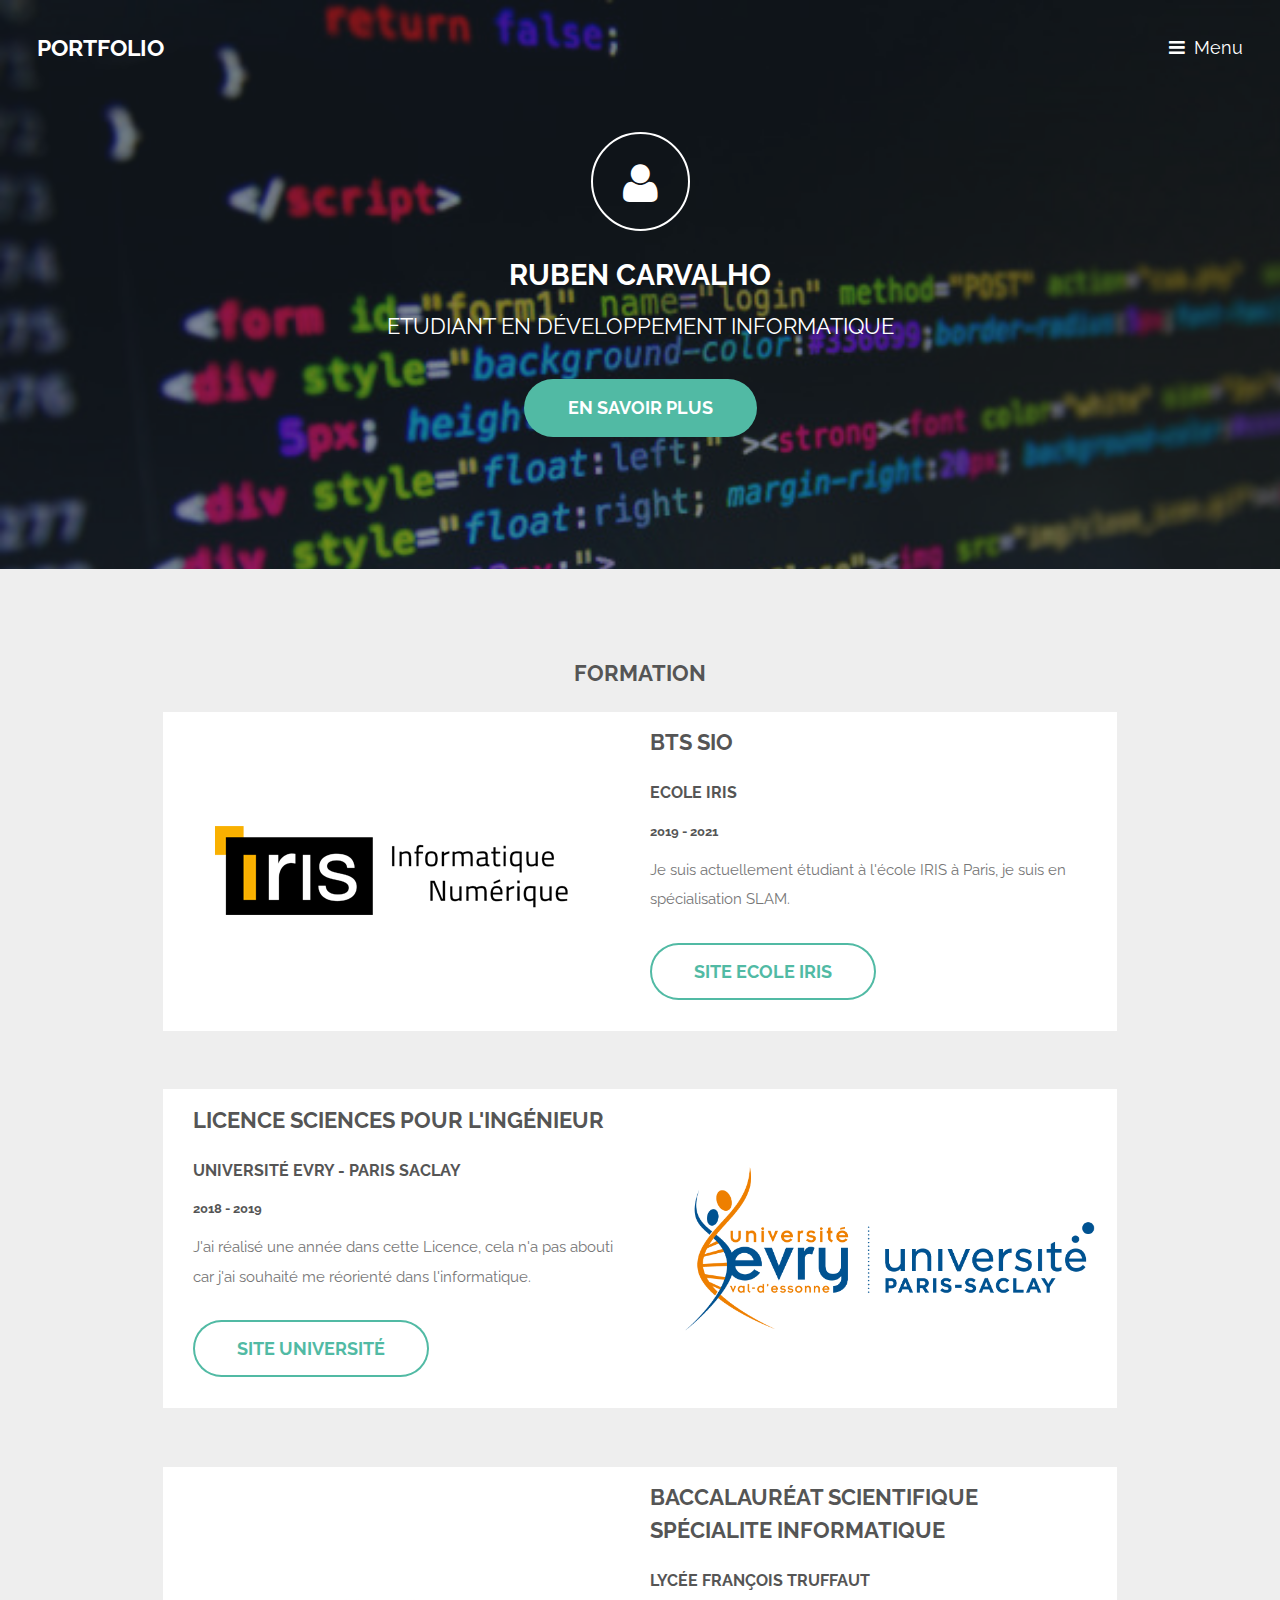
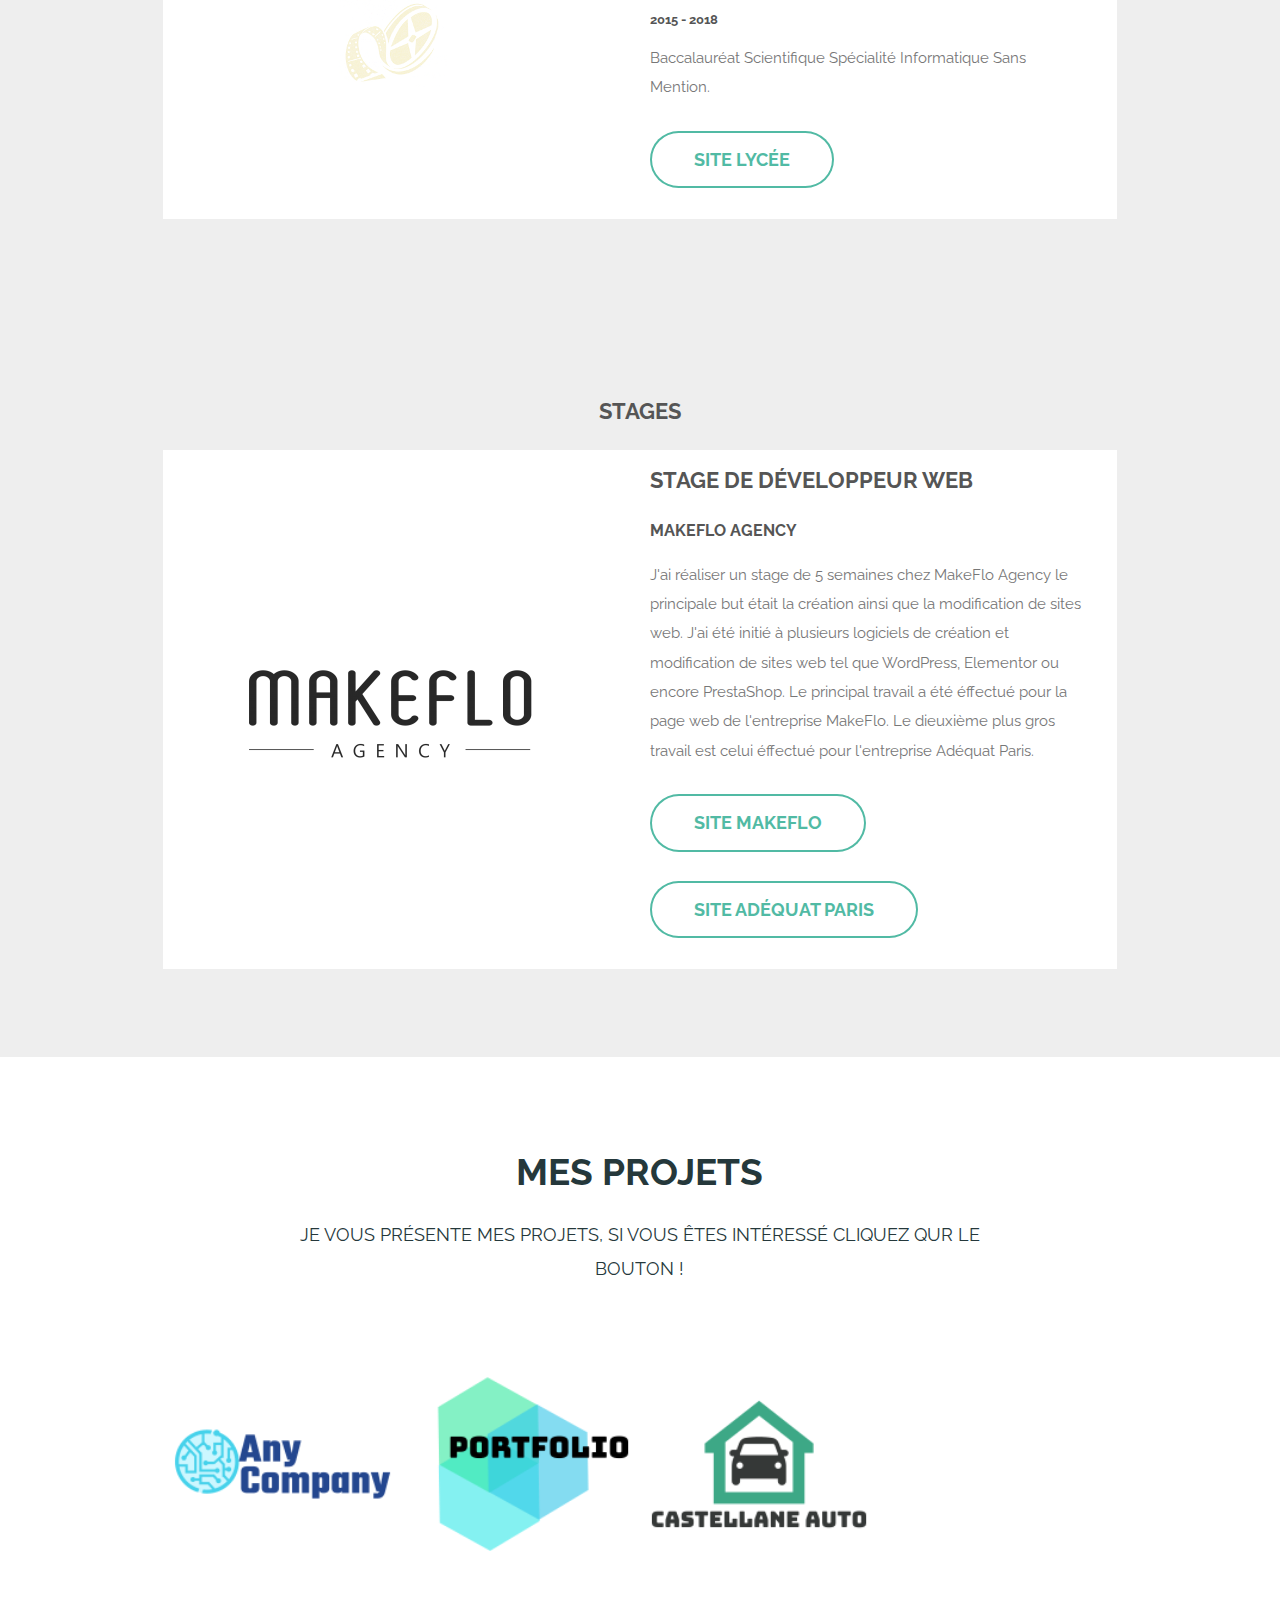
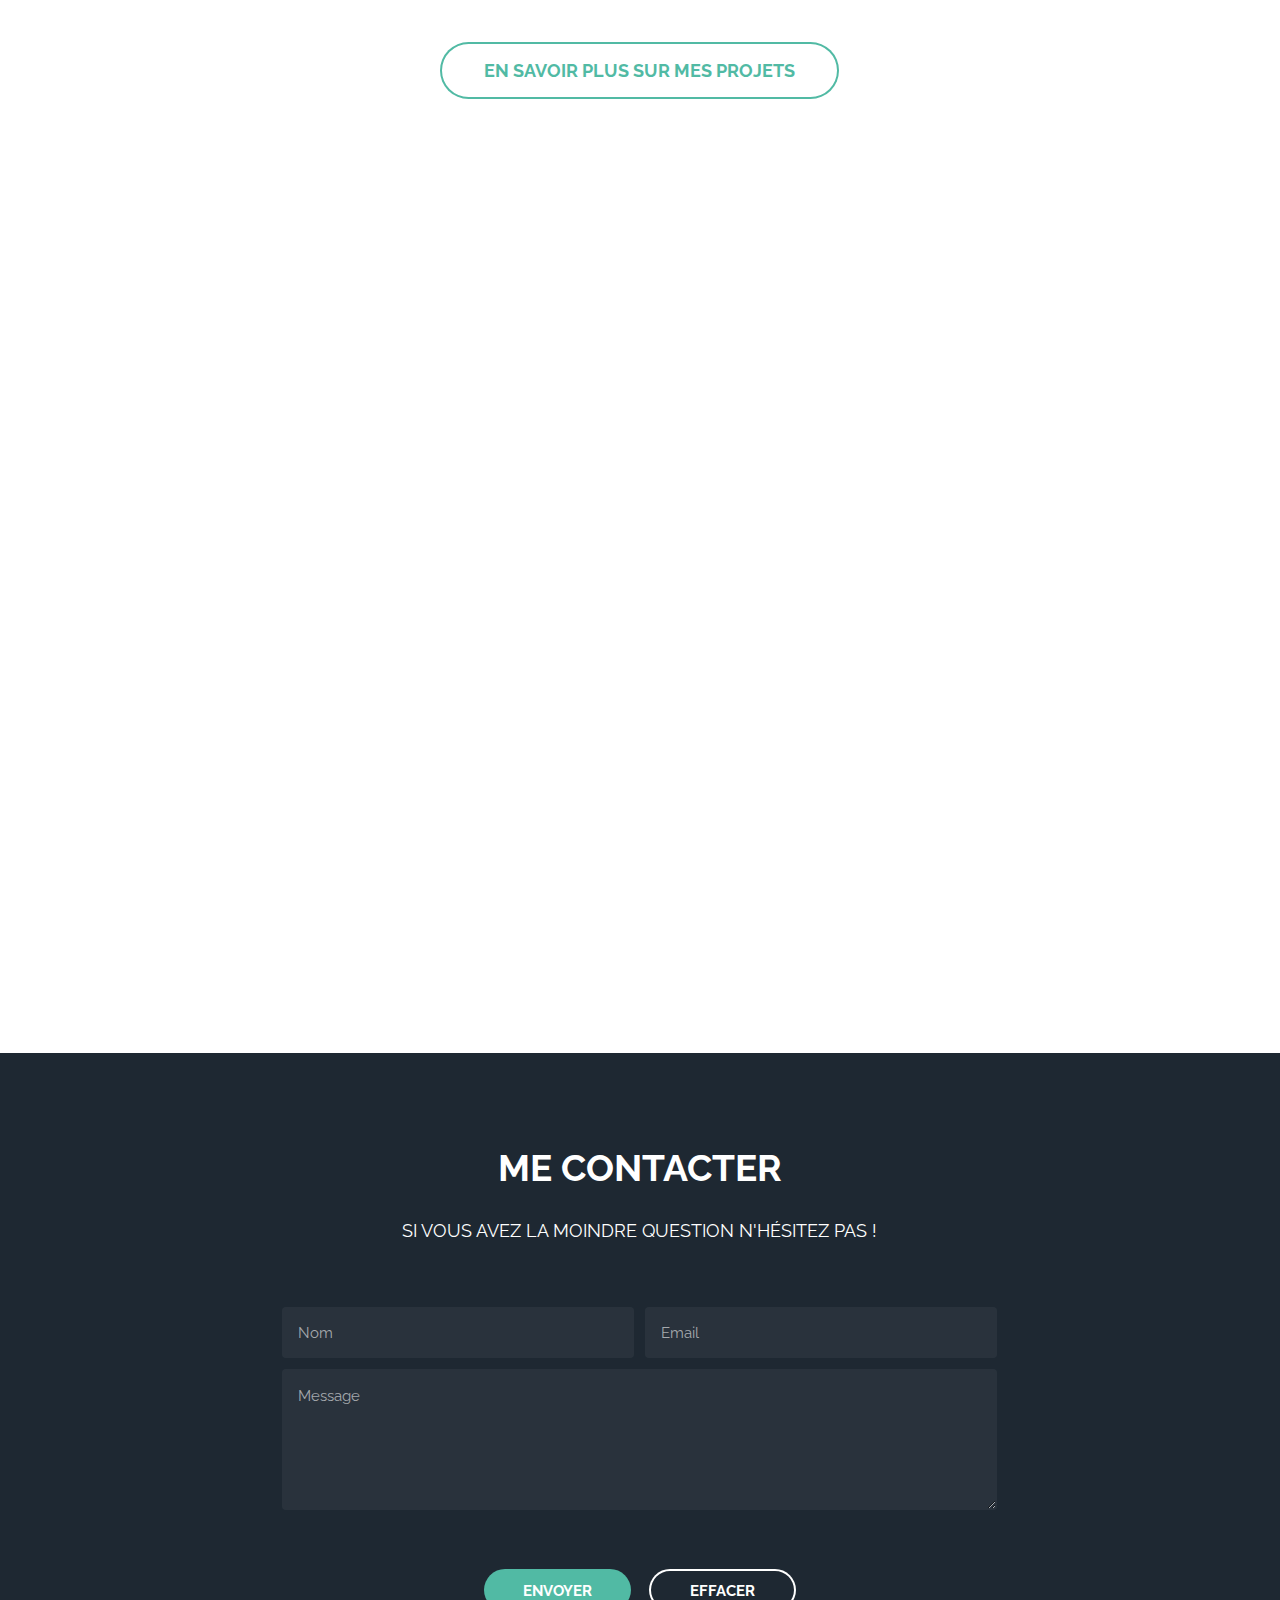
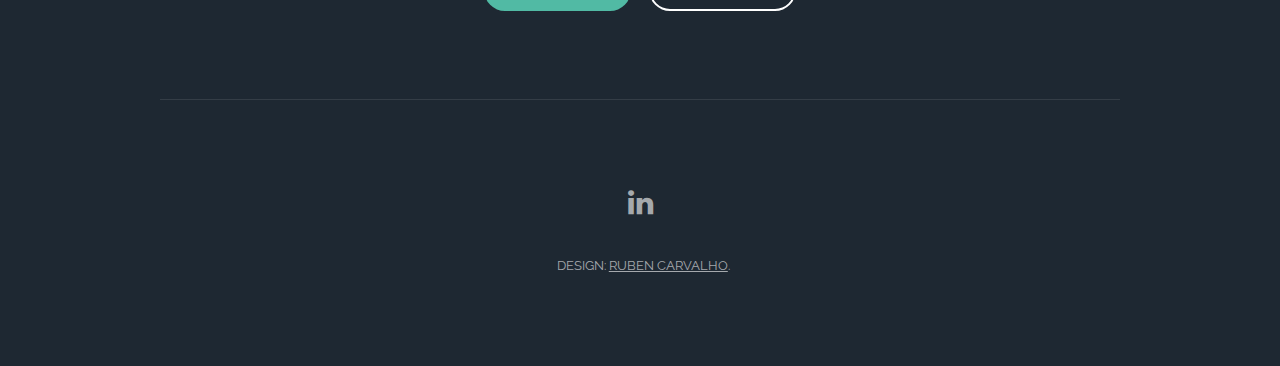
==== commit a46e8b88: "Update index.html" ====
--- a/index.html
+++ b/index.html
@@ -20,6 +20,7 @@
 				<ul class="links">
 					<li><a href="index.html">Home</a></li>
 					<li><a href="projets.html">Mes Projets</a></li>
+					<li><a href="veille.html">Veille Technologique</a></li>
 					<li><a href="generic.html">En Savoir Plus</a></li>
 				</ul>
 			</nav>
@@ -135,6 +136,20 @@
 					</header>
 					<ul class="actions">
 						<li><a href="fichiers/tableau_compétences.xlsx" class="button big alt">Compétences</a></li>
+					</ul>
+				</div>
+			</section>
+		
+		<!-- Bloc 5 -->
+		
+			<section id="three" class="wrapper style3 special">
+				<div class="inner">
+					<header class="major narrow	">
+						<h2>Veille Technologique</h2>
+						<p>Cliquez sur le bouton si vous voulez accéder à ma veille technologique réalisé au long de ma formation.</p>
+					</header>
+					<ul class="actions">
+						<li><a href="veille.html" class="button big alt">l'IA</a></li>
 					</ul>
 				</div>
 			</section>
@@ -188,4 +203,4 @@
 			<script src="assets/js/main.js"></script>
 
 	</body>
-</html>+</html>
